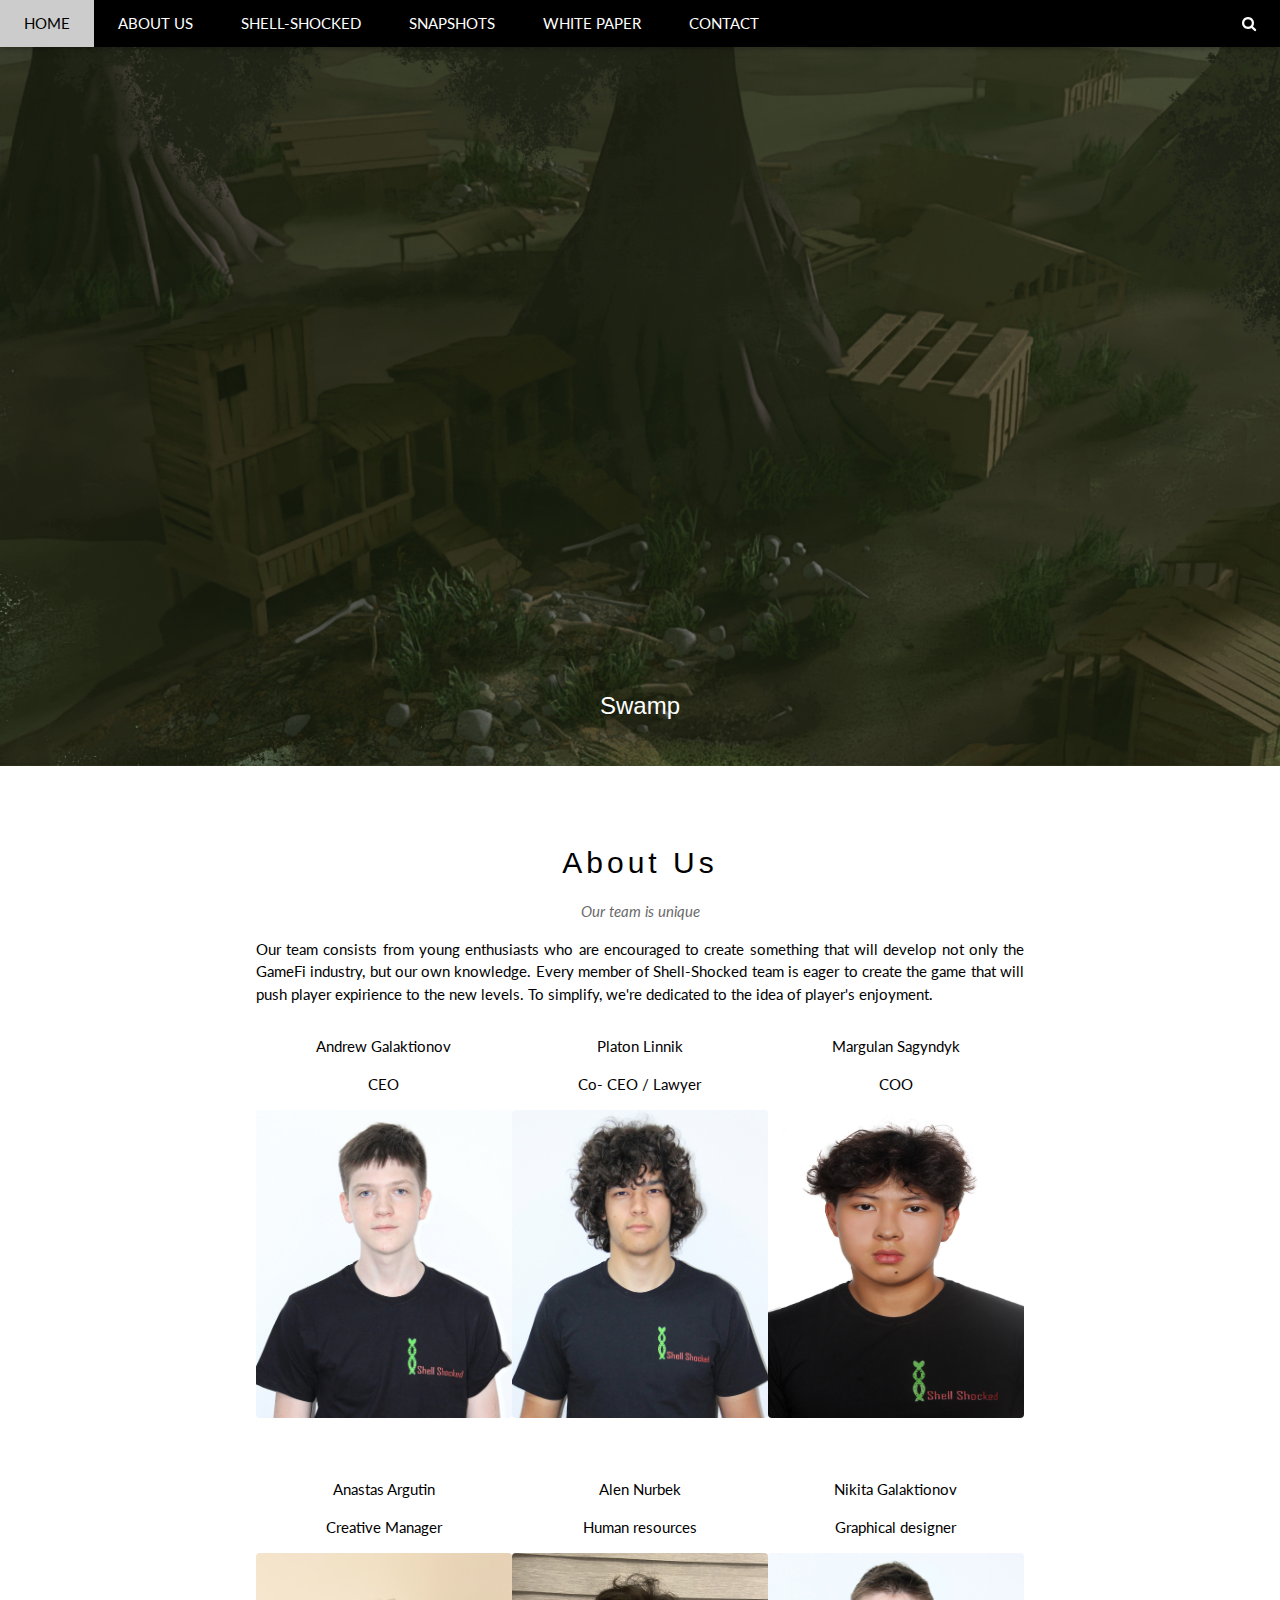
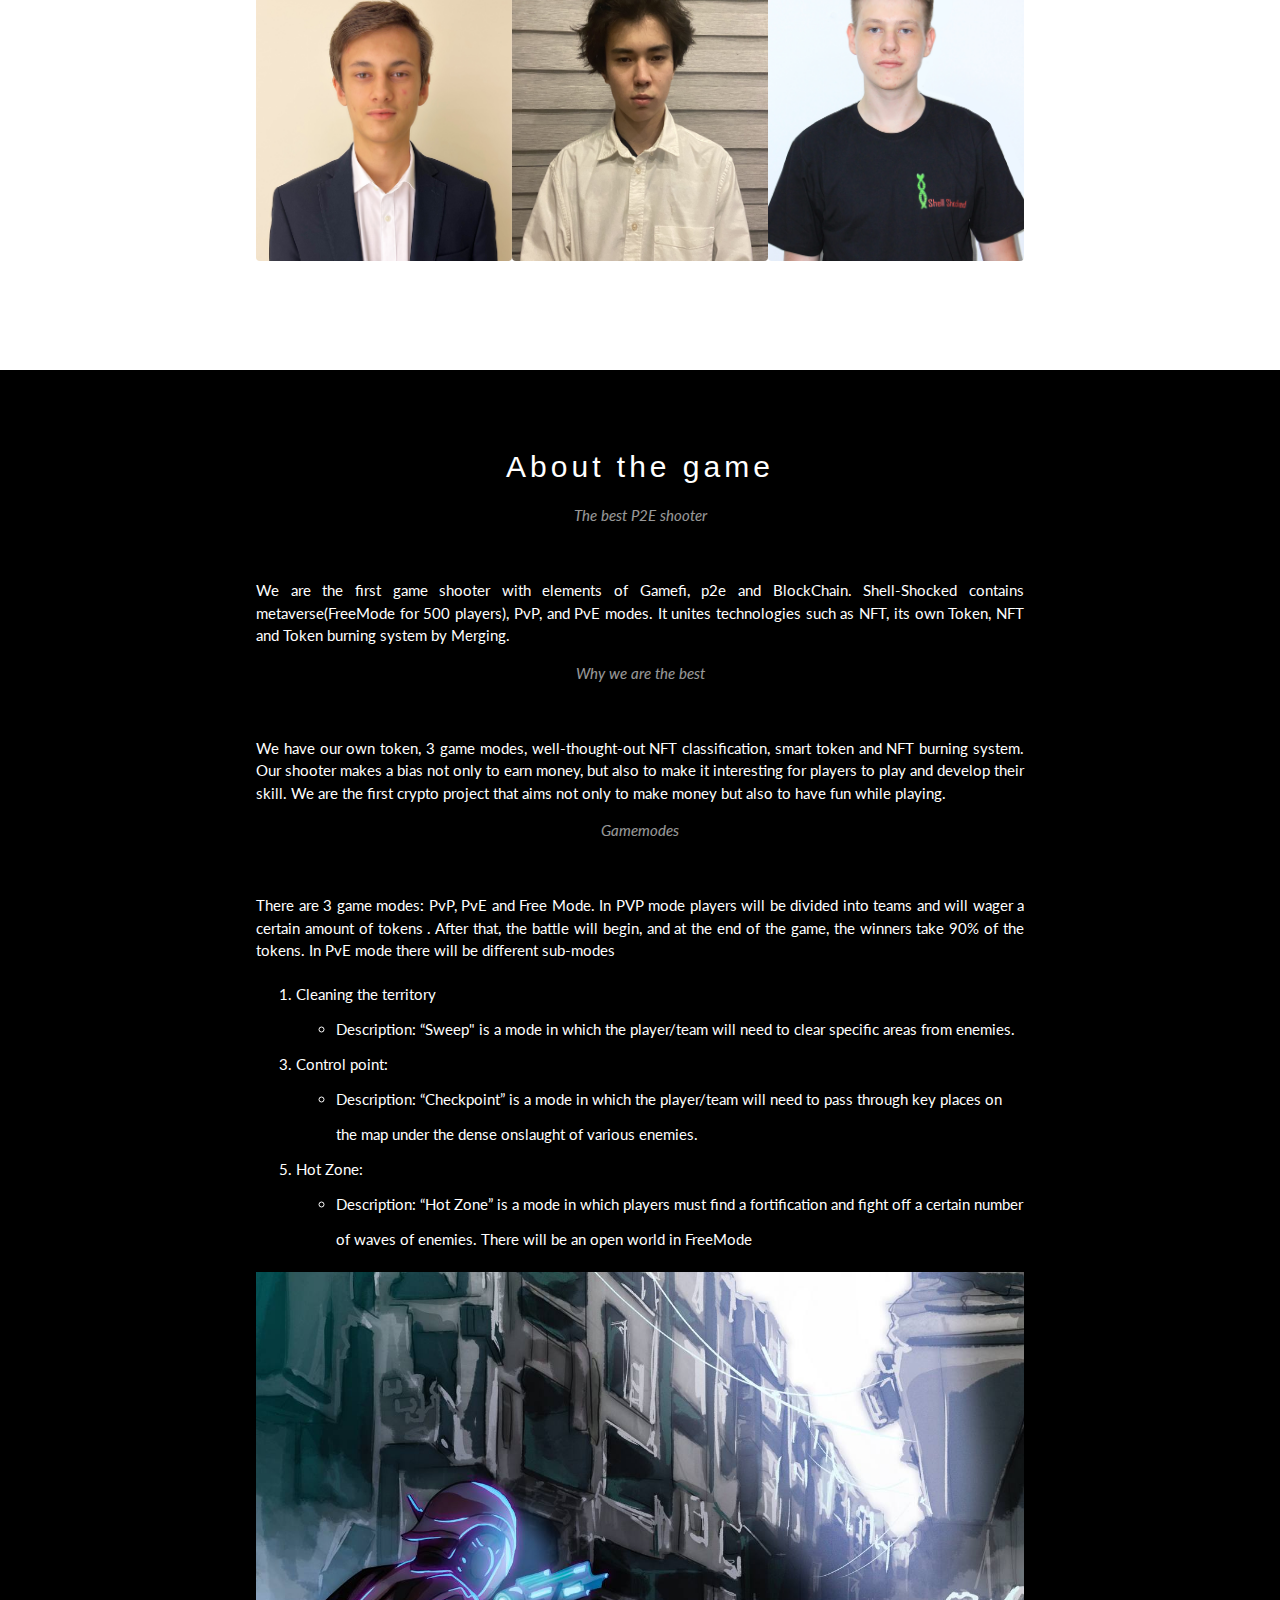
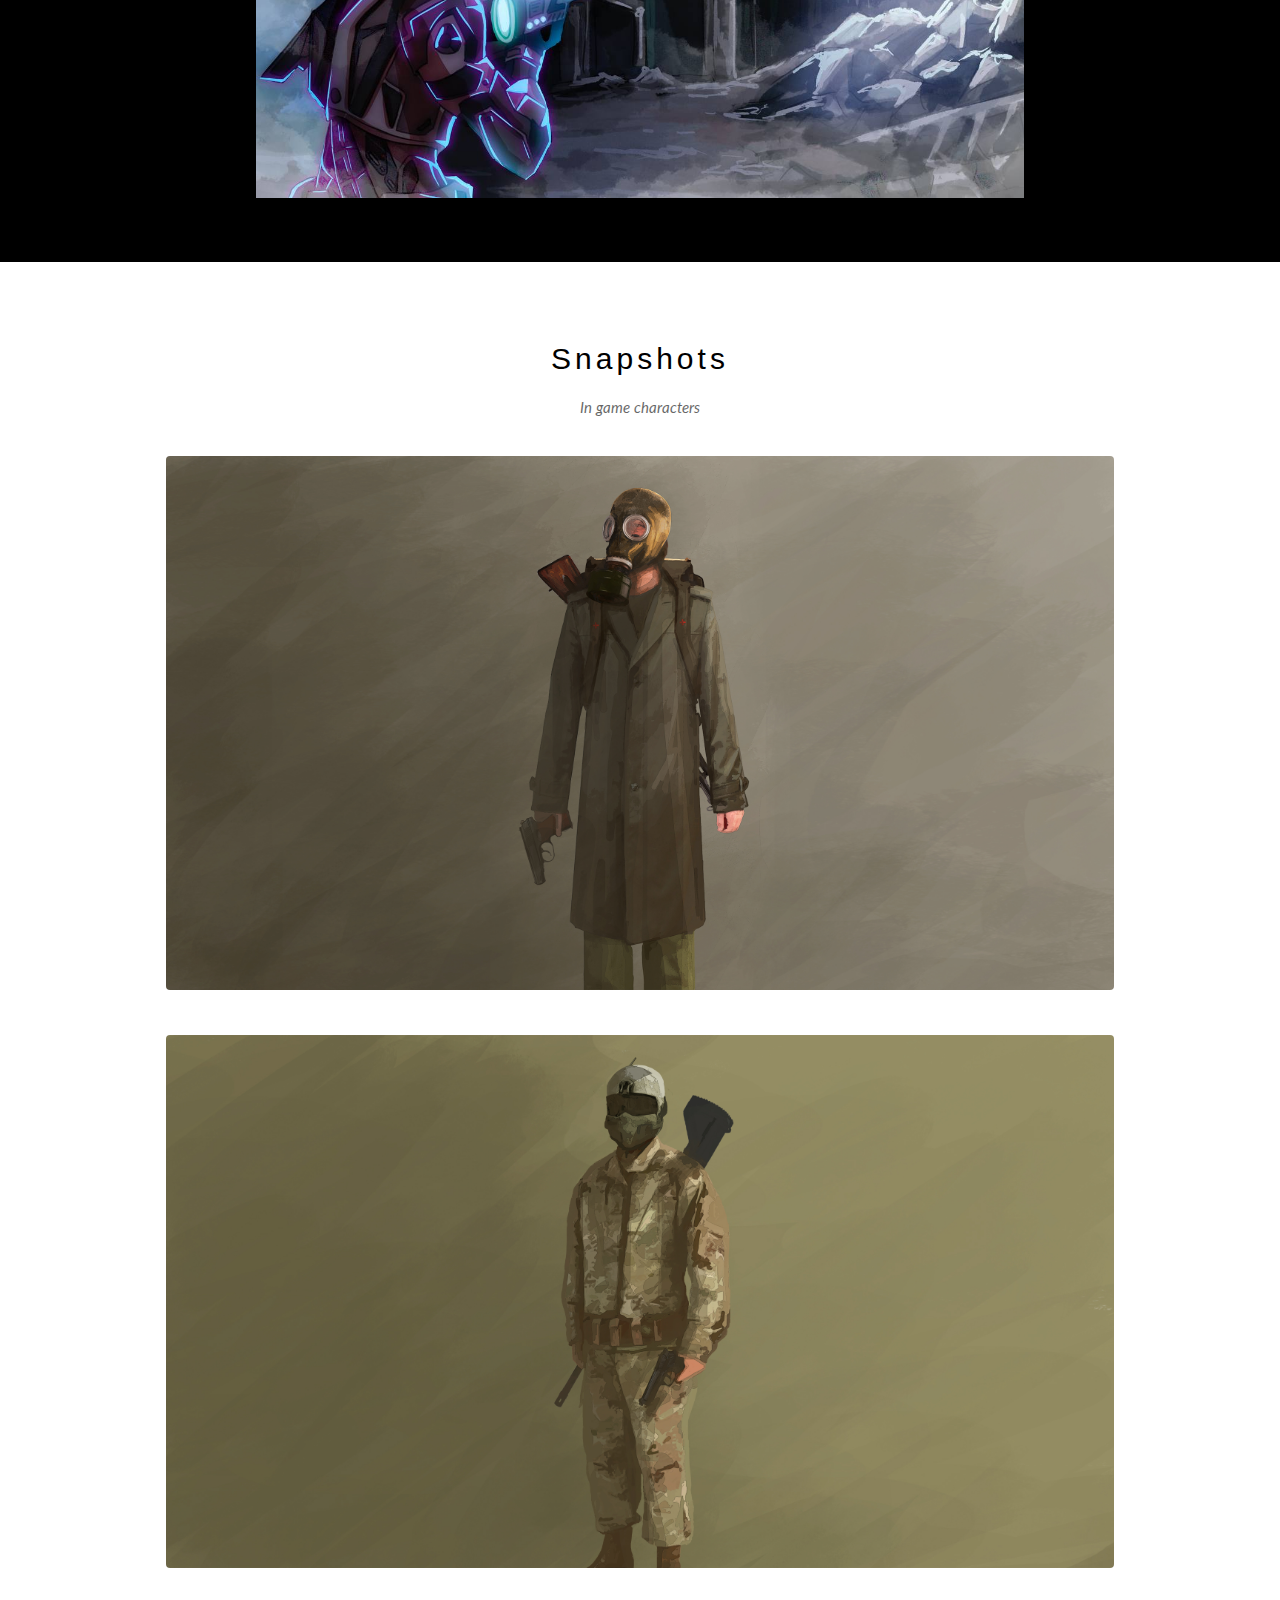
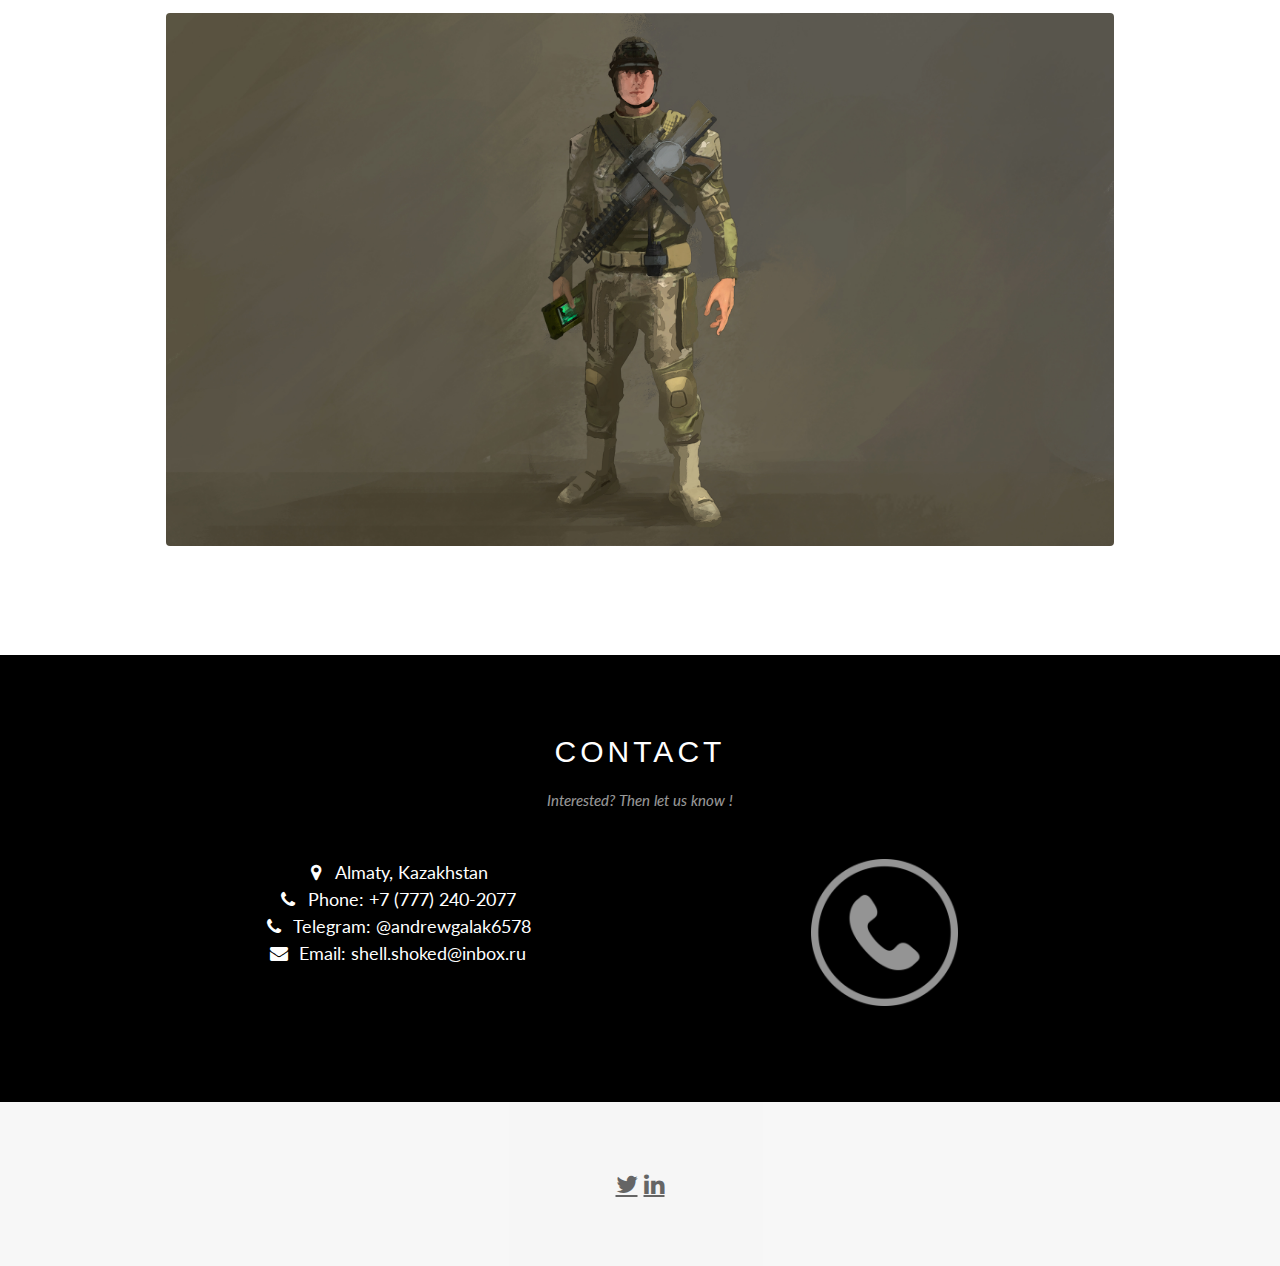
==== index.html @ 61e946c8 "Update index.html" ====
<!DOCTYPE html>
<html lang="en">
<head>
<title>Shell-Shocked</title>
<meta charset="UTF-8">
<meta name="viewport" content="width=device-width, initial-scale=1">
<link rel="stylesheet" type="text/css" href="diz.css">
<link rel="stylesheet" href="https://www.w3schools.com/w3css/4/w3.css">
<link rel="stylesheet" href="https://fonts.googleapis.com/css?family=Lato">
<link rel="stylesheet" href="https://cdnjs.cloudflare.com/ajax/libs/font-awesome/4.7.0/css/font-awesome.min.css">
<style>
body {font-family: "Lato", sans-serif}
.mySlides {display: none}
</style>
</head>
<body>

<!-- Navbar -->
<div class="w3-top">
  <div class="w3-bar w3-black w3-card">
    <a class="w3-bar-item w3-button w3-padding-large w3-hide-medium w3-hide-large w3-right" href="javascript:void(0)" onclick="myFunction()" title="Toggle Navigation Menu"><i class="fa fa-bars"></i></a>
    <!--<a href="#" class="w3-bar-item w3-button w3-padding-large"><img src="logo.png" alt="" class="img__logo"></a>-->
    <a href="#" class="w3-bar-item w3-button w3-padding-large">HOME</a>
    <a href="#band" class="w3-bar-item w3-button w3-padding-large w3-hide-small">ABOUT US</a>
    <a href="#tour" class="w3-bar-item w3-button w3-padding-large w3-hide-small">SHELL-SHOCKED</a>
    <a href="#snapshot" class="w3-bar-item w3-button w3-padding-large w3-hide-small">SNAPSHOTS</a>
    <a href="https://shell-shocked.gitbook.io/shell-shocked-whitepaper/" class="w3-bar-item w3-button w3-padding-large w3-hide-small">WHITE PAPER</a>
    <a href="#contact" class="w3-bar-item w3-button w3-padding-large w3-hide-small">CONTACT</a>
    <a href="javascript:void(0)" class="w3-padding-large w3-hover-red w3-hide-small w3-right"><i class="fa fa-search"></i></a>
  </div>
</div>

<!-- Navbar on small screens (remove the onclick attribute if you want the navbar to always show on top of the content when clicking on the links) -->
<div id="navDemo" class="w3-bar-block w3-black w3-hide w3-hide-large w3-hide-medium w3-top" style="margin-top:46px">
  <a href="#band" class="w3-bar-item w3-button w3-padding-large" onclick="myFunction()">ABOUT US</a>
  <a href="#tour" class="w3-bar-item w3-button w3-padding-large" onclick="myFunction()">SHELL-SHOCKED</a>
  <a href="#contact" class="w3-bar-item w3-button w3-padding-large" onclick="myFunction()">CONTACT</a>
  <a href="#snapshot" class="w3-bar-item w3-button w3-padding-large" onclick="myFunction()">SNAPSHOTS</a>
</div>

<!-- Page content -->
<div class="w3-content" style="max-width:2000px;margin-top:46px">

  <!-- Automatic Slideshow Images -->
  <div class="mySlides w3-display-container w3-center">
    <img src="concept_art1.jpg" style="width:100%">
    <div class="w3-display-bottommiddle w3-container w3-text-white w3-padding-32 w3-hide-small">
      <h3>Swamp</h3>
    </div>
  </div>
  <div class="mySlides w3-display-container w3-center">
    <img src="concept_art2.jpg" style="width:100%">
    <div class="w3-display-bottommiddle w3-container w3-text-white w3-padding-32 w3-hide-small">
      <h3>Blasted Lands</h3>  
    </div>
  </div>
  <div class="mySlides w3-display-container w3-center">
    <img src="concept_art3.jpg" style="width:100%">
    <div class="w3-display-bottommiddle w3-container w3-text-white w3-padding-32 w3-hide-small">
      <h3>Walled City</h3>
    </div>
  </div>

  <!-- The Band Section -->
  <div class="w3-container w3-content w3-center w3-padding-64" style="max-width:800px" id="band">
    <h2 class="w3-wide">About Us</h2>
    <p class="w3-opacity"><i>Our team is unique</i></p>
    <p class="w3-justify"></p>

    <p class="w3-justify">Our team consists from young enthusiasts who are encouraged to create something that will develop not only the GameFi industry, but our own knowledge. Every member of Shell-Shocked team is eager to create the game that will push player expirience to the new levels. To simplify, we're dedicated to the idea of player's enjoyment.</p>

    <div class="w3-row">
      <div class="w3-third">
        <p>Andrew Galaktionov</p>
        <p>CEO</p>
        <div class="image">
          <img src="andr.jpg" class="image__img w3-round" alt="shooter" style="height: 308px;">
          <div class="image__overlay">
            <div class="image__title"><a href="https://www.linkedin.com/in/andrew-galaktionov-14b42a238/" class="fa fa-linkedin w3-hover-opacity"></a></div>
          </div>
        </div>
      </div>
      <div class="w3-third">
        <p>Platon Linnik</p>
        <p>Co- CEO / Lawyer</p>
        <div class="image">
          <img src="plat.jpg" class="image__img w3-round" alt="shooter" style="height: 308px;">
          <div class="image__overlay">
            <div class="image__title"><a href="https://www.linkedin.com/in/platon-linnik-901b40255/" class="fa fa-linkedin w3-hover-opacity"></a></div>
          </div>
        </div>
      </div>
      <div class="w3-third">
        <p>Margulan Sagyndyk</p>
        <p>COO</p>
        <div class="image">
          <img src="marg.jpg" class="image__img w3-round" alt="shooter" style="height: 308px;">
          <div class="image__overlay">
            <div class="image__title"><a href="https://www.linkedin.com/in/сагындык-маргулан-74bb28255/" class="fa fa-linkedin w3-hover-opacity"></a></div>
          </div>
        </div>
      </div>
      <div class="w3-third">
        <p>Anastas Argutin</p>
        <p>Creative Manager</p>
        <div class="image">
          <img src="ana.jpg" class="image__img w3-round" alt="shooter" style="height: 308px;">
          <div class="image__overlay">
            <div class="image__title"><a href="https://www.linkedin.com/in/anastas-argutin-317387245/" class="fa fa-linkedin w3-hover-opacity"></a></div>
          </div>
        </div>
      </div>
      <div class="w3-third">
        <p>Alen Nurbek</p>
        <p>Human resources</p>
        <div class="image">
          <img src="alen.jpg" class="image__img w3-round" alt="shooter" style="height: 308px;">
          <div class="image__overlay">
            <div class="image__title"><a href="https://www.linkedin.com/in/alen-nurbek-719a97244/" class="fa fa-linkedin w3-hover-opacity"></a></div>
          </div>
        </div>
      </div>
      <div class="w3-third">
        <p>Nikita Galaktionov</p>
        <p>Graphical designer</p>
        <div class="image">
          <img src="nik.jpg" class="image__img w3-round" alt="shooter" style="height: 308px;">
          <div class="image__overlay">
            <div class="image__title"><a href="https://www.linkedin.com/in/никита-галактионов-9a5b35211/" class="fa fa-linkedin w3-hover-opacity"></a></div>
          </div>
        </div>
      </div>
      
  
    </div>
  </div>

  <!-- The Tour Section -->
  <div class="w3-black" id="tour">
    <div class="w3-container w3-content w3-padding-64" style="max-width:800px">
      <h2 class="w3-wide w3-center">About the game</h2>
      <p class="w3-opacity w3-center"><i>The best P2E shooter</i></p><br>
      <p class="w3-justify">We are the first game shooter with elements of Gamefi, p2e and BlockChain. Shell-Shocked contains metaverse(FreeMode for 500 players), PvP, and PvE modes. It unites technologies such as NFT, its own Token, NFT and Token burning system by Merging.  </p>

      <p class="w3-opacity w3-center"><i>Why we are the best</i></p><br>

      <p class="w3-justify">We have our own token, 3 game modes, well-thought-out NFT classification, smart token and NFT burning system. Our shooter makes a bias not only to earn money, but also to make it interesting for players to play and develop their skill. We are the first crypto project that aims not only to make money but also to have fun while playing.</p>

      <p class="w3-opacity w3-center"><i>Gamemodes</i></p><br>

      <p class="w3-justify">There are 3 game modes: PvP, PvE and Free Mode. In PVP mode  players will be divided into teams and will wager a certain amount of tokens . After that, the battle will begin, and at the end of the game, the winners take 90% of the tokens. In PvE mode there will be different sub-modes</p>

      <ol>
        <li class="w3-justify">Cleaning the territory</li>
        <li>
          <ul>
            <li>
              Description: “Sweep" is a mode in which the player/team will need to clear specific areas from enemies.
            </li>
          </ul>
        </li>
        <li class="w3-justify">Control point:</li>
        <li>
          <ul>
            <li>
              Description: “Checkpoint” is a mode in which the player/team will need to pass through key places on the map under the dense onslaught of various enemies.
            </li>
          </ul>
        </li>
        <li class="w3-justify">Hot Zone:</li>
        <li>
          <ul>
            <li>
              Description: “Hot Zone” is a mode in which players must find a fortification and fight off a certain number of waves of enemies.
              There will be an open world in FreeMode 
            </li>
          </ul>
        </li>
      </ol>

      <div class="w3-display-container w3-center">
        <img src="concept4.jpg" style="width:100%">
        <div class="w3-display-bottommiddle w3-container w3-text-white w3-padding-32 w3-hide-small">
        </div>
      </div>


    </div>
  </div>

  <!-- The Snapshot Section -->
  <div class="w3-container w3-content w3-center w3-padding-64" style="width:100%" id="snapshot">
    <h2 class="w3-wide">Snapshots</h2>
    <p class="w3-opacity w3-center"><i>In game characters</i></p><br>


    <div class="image w3-content w3-center">
      <img src="A.jpg" class="image__img w3-round" alt="medic">
      <div class="image__overlay">
        <div class="image__title">The Medic</div>
        <p class="image__description">
          The Medic will be able to revive and heal allies in PVE and FreeMode. Will also be present in PVP, but without the ability to revive.
        </p>
      </div>
    </div>

    <div class="image w3-content w3-center">
      <img src="B.jpg" class="image__img w3-round" alt="shooter">
      <div class="image__overlay">
        <div class="image__title">The Soldier</div>
        <p class="image__description">
          The soldier is one of the class of fighters and will represent the main strike force of the team. The soldier has increased health compared to the medic and artilleryman, also has a buff in the form of a frag grenade
        </p>
      </div>
    </div>


    <div class="image w3-content w3-center">
      <img src="C.jpg" class="image__img w3-round" alt="shooter">
      <div class="image__overlay">
        <div class="image__title">The Artilleryman</div>
        <p class="image__description">
          The Artilleryman is another of the fighter classes. Has the unique ability to call in an Air Strike to support the team's offens. This ability is only available in PVE mode. In terms of characteristics, he is slightly inferior to the soldier class, but surpasses the medic class.
        </p>
      </div>
    </div>

  </div>

  <!-- The Contact Section -->
  <div class="w3-black w3-container w3-padding-64" style="max-width:2000px" id="contact">
    <h2 class="w3-wide w3-center">CONTACT</h2>
    <p class="w3-opacity w3-center"><i>Interested? Then let us know !</i></p>
    <div class="w3-content w3-center w3-row w3-padding-32">
      <div class="w3-col m6 w3-large w3-margin-bottom">
        <i class="fa fa-map-marker" style="width:30px"></i> Almaty, Kazakhstan<br>
        <i class="fa fa-phone" style="width:30px"></i> Phone: +7 (777) 240-2077<br>
        <i class="fa fa-phone" style="width:30px"></i> Telegram: @andrewgalak6578 <br>
        <i class="fa fa-envelope" style="width:30px"> </i> Email: shell.shoked@inbox.ru<br>
      </div>
      <img src="contacts.png" alt="" class="contact">
    </div>
  </div>
  
<!-- End Page Content -->
</div>



<!-- Footer -->
<footer class="w3-container w3-padding-64 w3-center w3-opacity w3-light-grey w3-xlarge">

  <a href="https://twitter.com/sh_shocked" class="fa fa-twitter w3-hover-opacity"></a>
  <a href="https://www.linkedin.com/company/shell-shocked/?viewAsMember=true" class="fa fa-linkedin w3-hover-opacity"></a>


</footer>

<script src="rab.js"></script>



</body>
</html>
---- diz.css ----
.cp4 {
    margin-left: -240px;
    margin-top: 10px;
}

li:nth-child(2n + 2) {
    list-style: none;
}

ol {
    line-height: 35px;
}

.image {
    position: relative;
    margin-bottom: 45px;
}

.image__img {
    display: block;
    width: 100%;

}

.image__overlay {
    position: absolute;
    top: 0;
    left: 0;
    width: 100%;
    height: 100%;
    background: rgba(0, 0, 0, 0.6);
    color: white;
    display: flex;
    flex-direction: column;
    align-items: center;
    justify-content: center;
    opacity: 0;
    transition: opacity 0.25s;
    border-radius: 6px;
}



.image__overlay > * {
    transform: translateY(20px);
    transition: transform 0.25s;
}

.image__overlay:hover {
    opacity: 1;
}

.image__overlay:hover > * {
    transform: translateY(0px);
}



.image__title {
    font-weight: bold;
    font-size: 2em;
    margin-top: -10px;
}

.image__description {
    margin-top: 2px;
}


.slide--2 {
    inherits: ".mySlides";
}


.contact{
    height: 15%;
    width: 15%;
}


.img__logo {
    height: 5%;
    width: 5%;
}
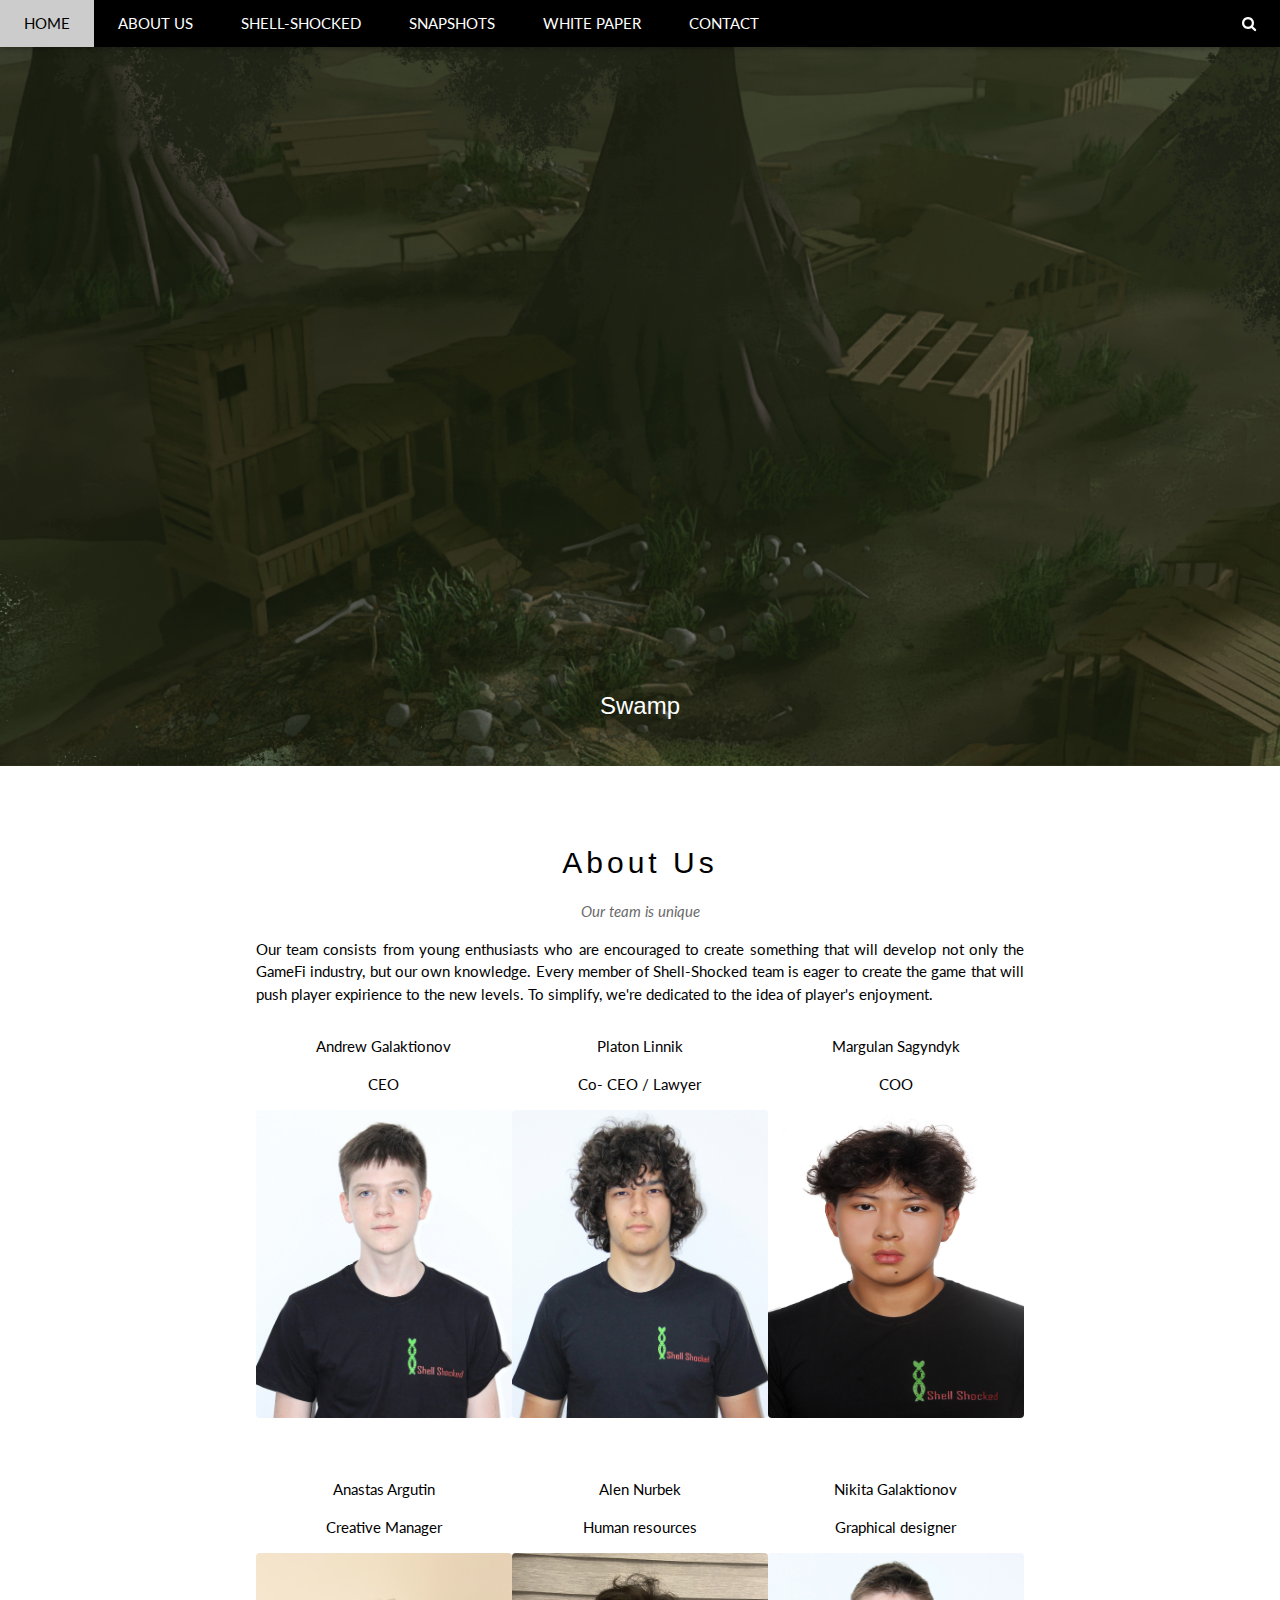
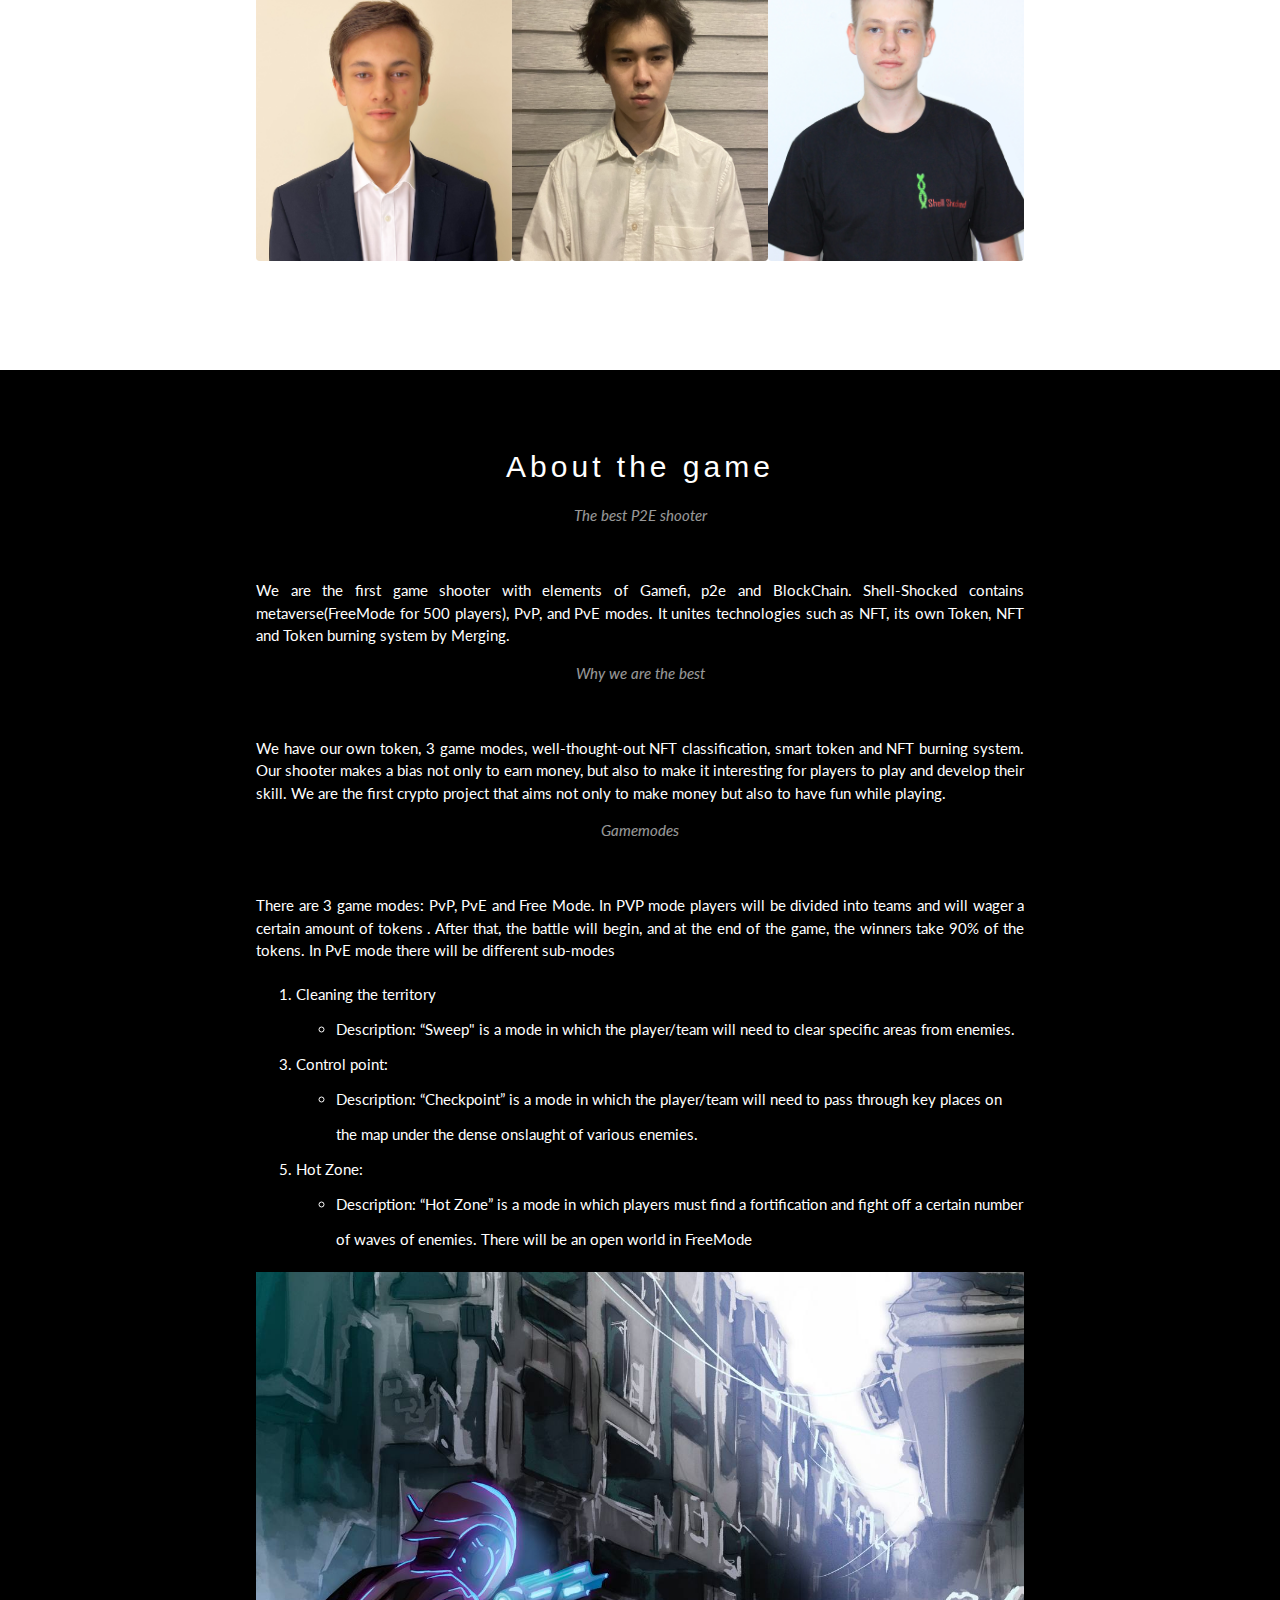
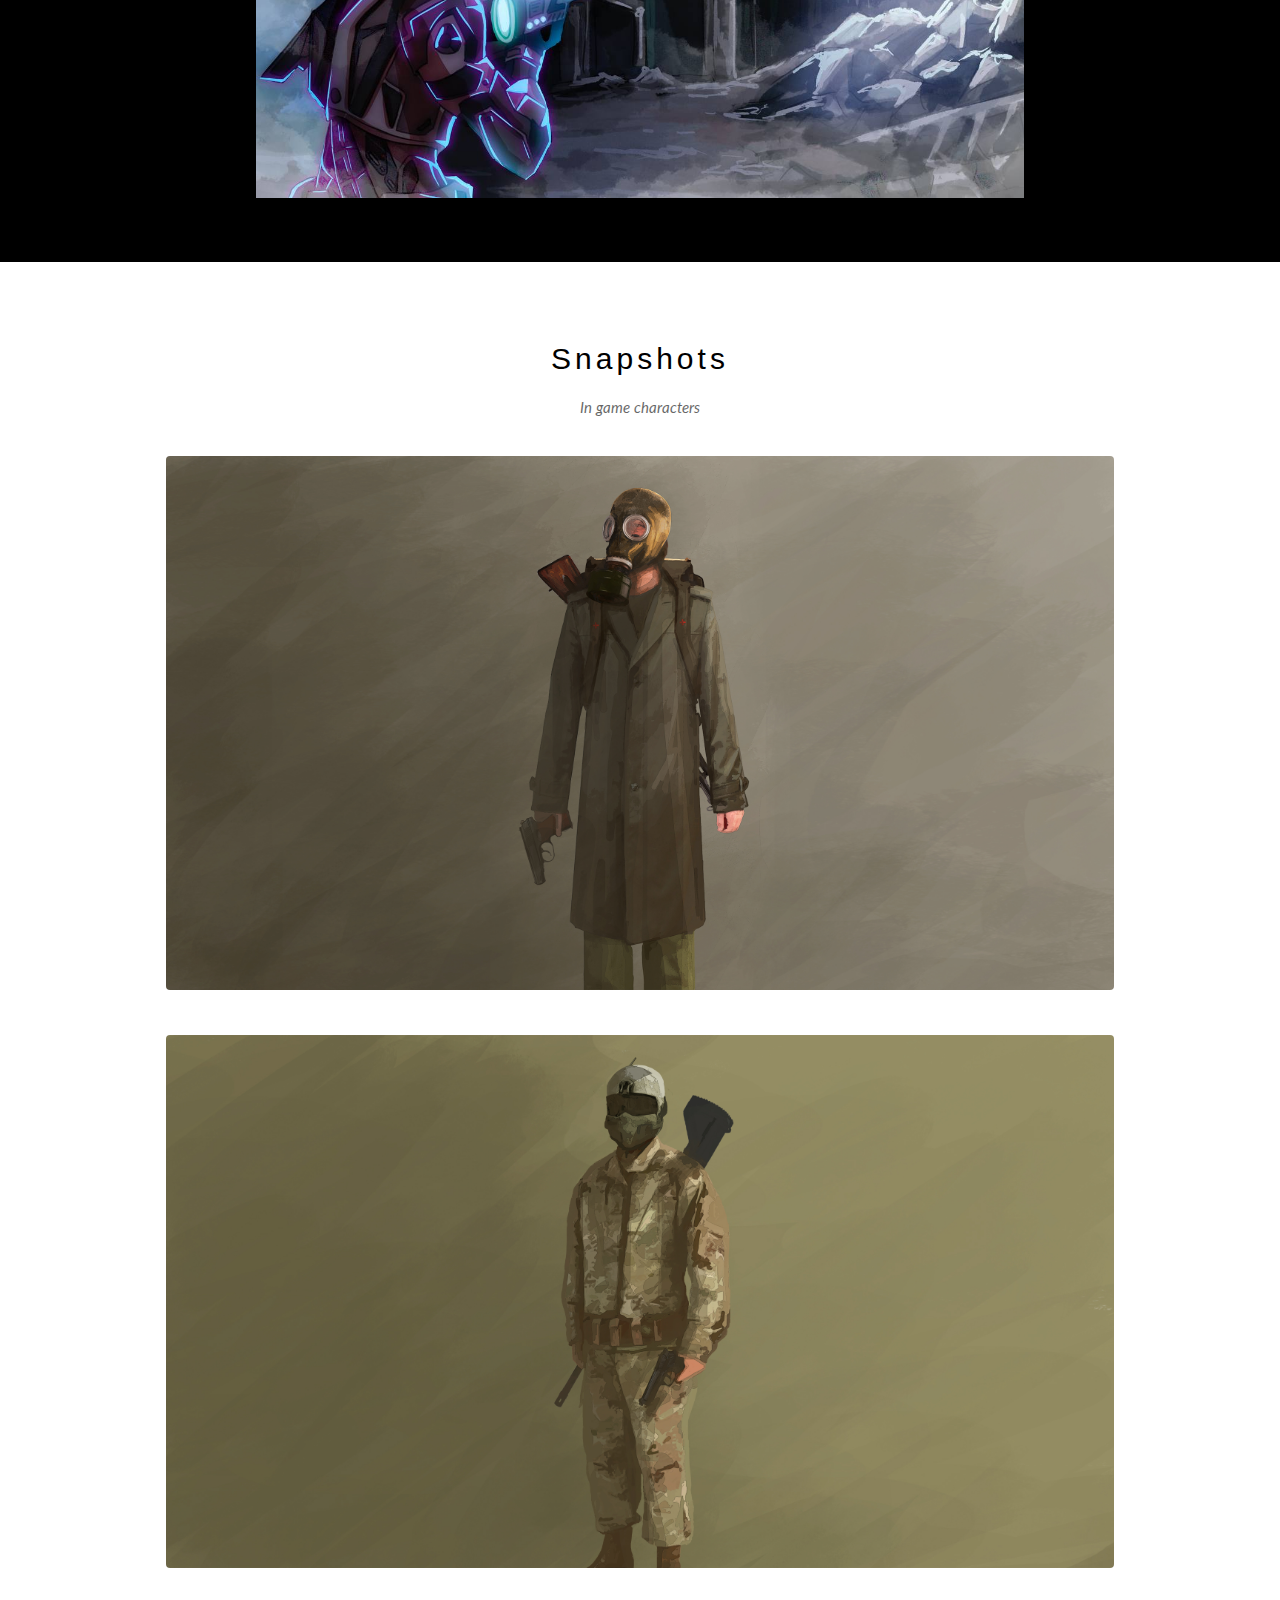
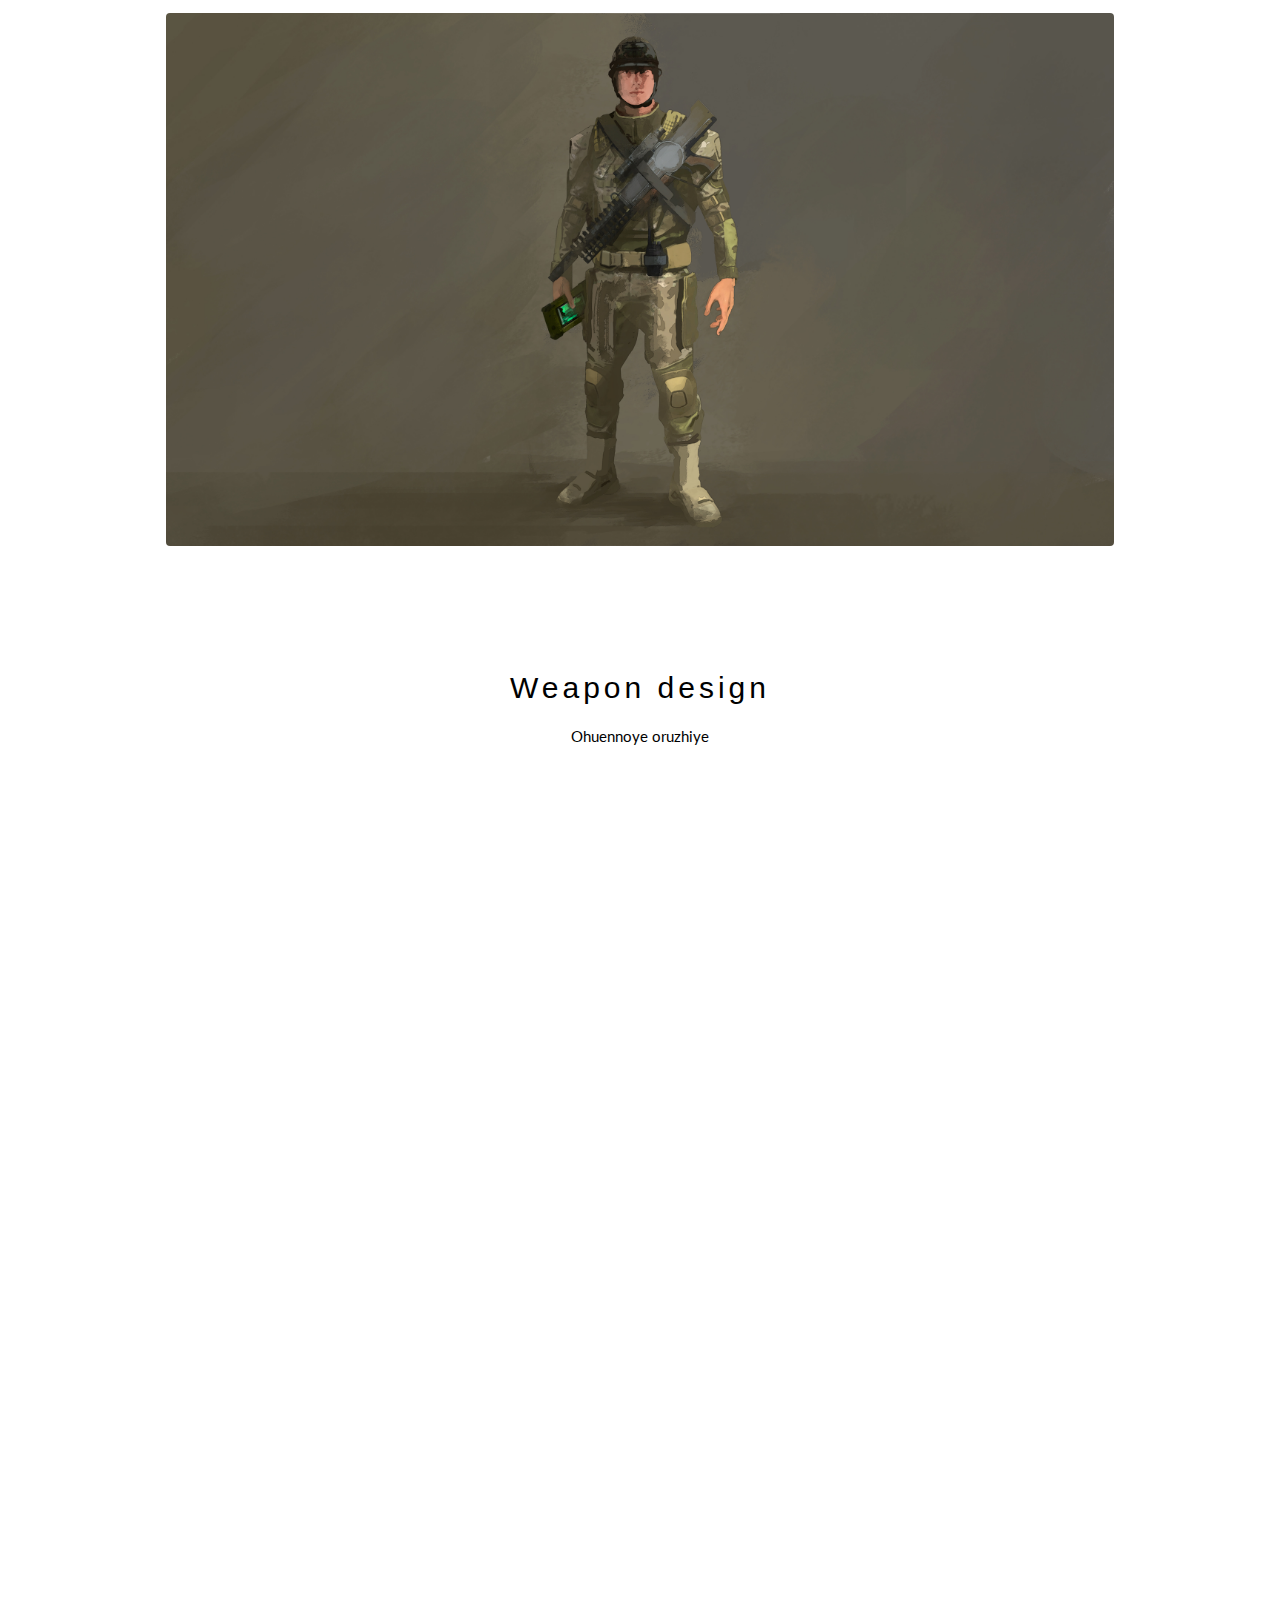
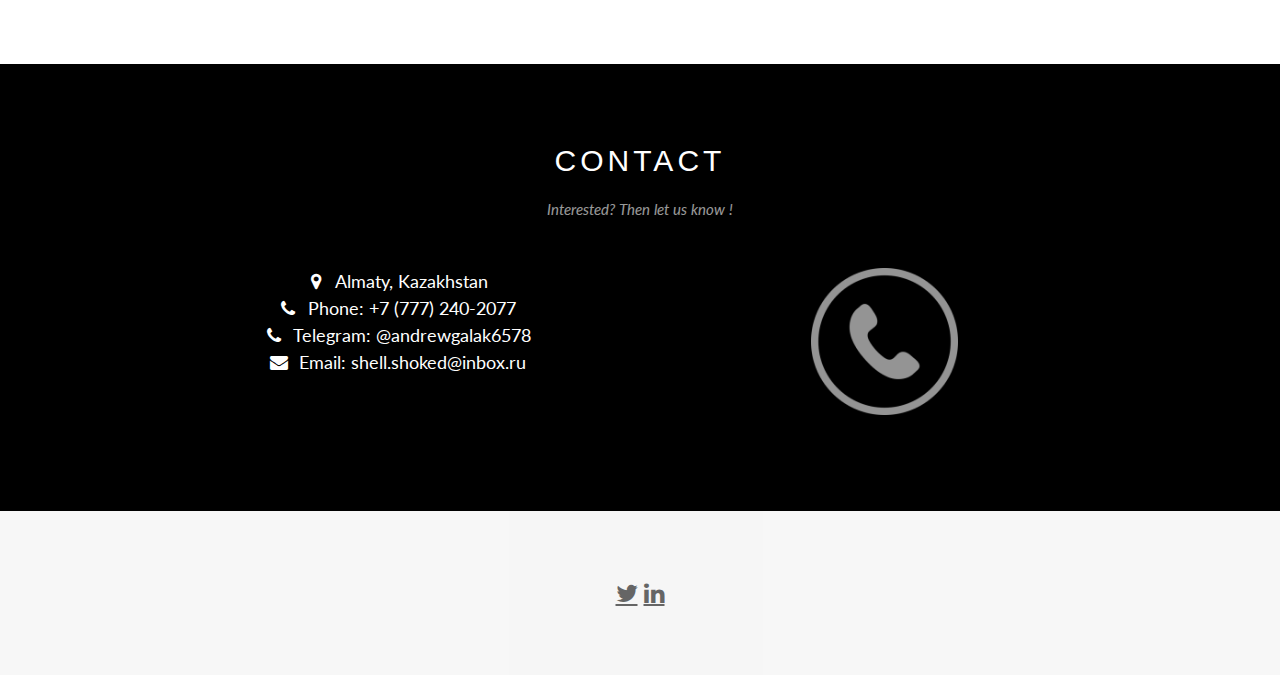
==== commit 4b44196f: "Update index.html" ====
--- a/index.html
+++ b/index.html
@@ -225,6 +225,12 @@
       </div>
     </div>
 
+    <div class="w3-container w3-content w3-center w3-padding-64" style="width:100%" id="modelka">
+      <h2 class="w3-wide">Weapon design</h2>
+      <p>Ohuennoye oruzhiye</p>
+      <div class="sketchfab-embed-wrapper distance"> <iframe title="Final_weapon" frameborder="0" allowfullscreen mozallowfullscreen="true" webkitallowfullscreen="true" allow="autoplay; fullscreen; xr-spatial-tracking" xr-spatial-tracking execution-while-out-of-viewport execution-while-not-rendered web-share width="1024" height="768" src="https://sketchfab.com/models/c91856d137d2451b8c88929bbae01d5a/embed"></iframe></div>
+    </div>
+    
   </div>
 
   <!-- The Contact Section -->
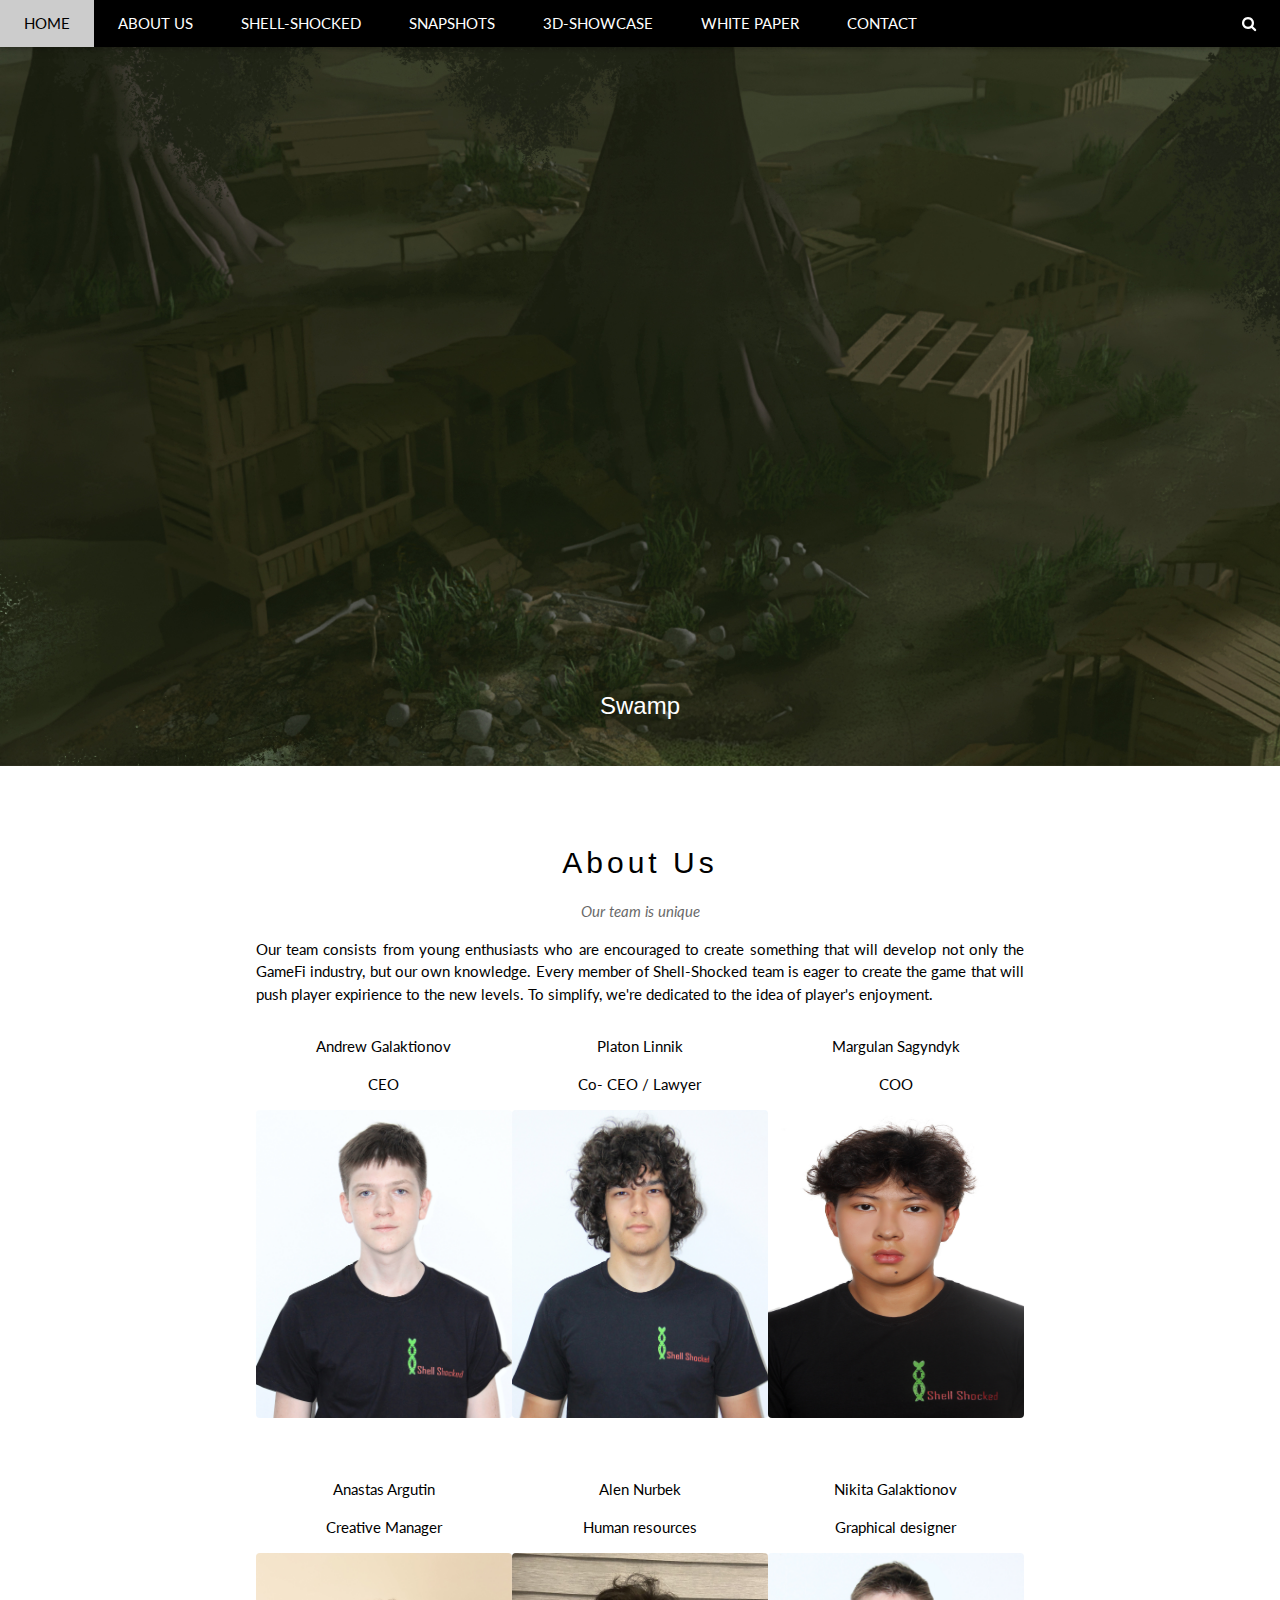
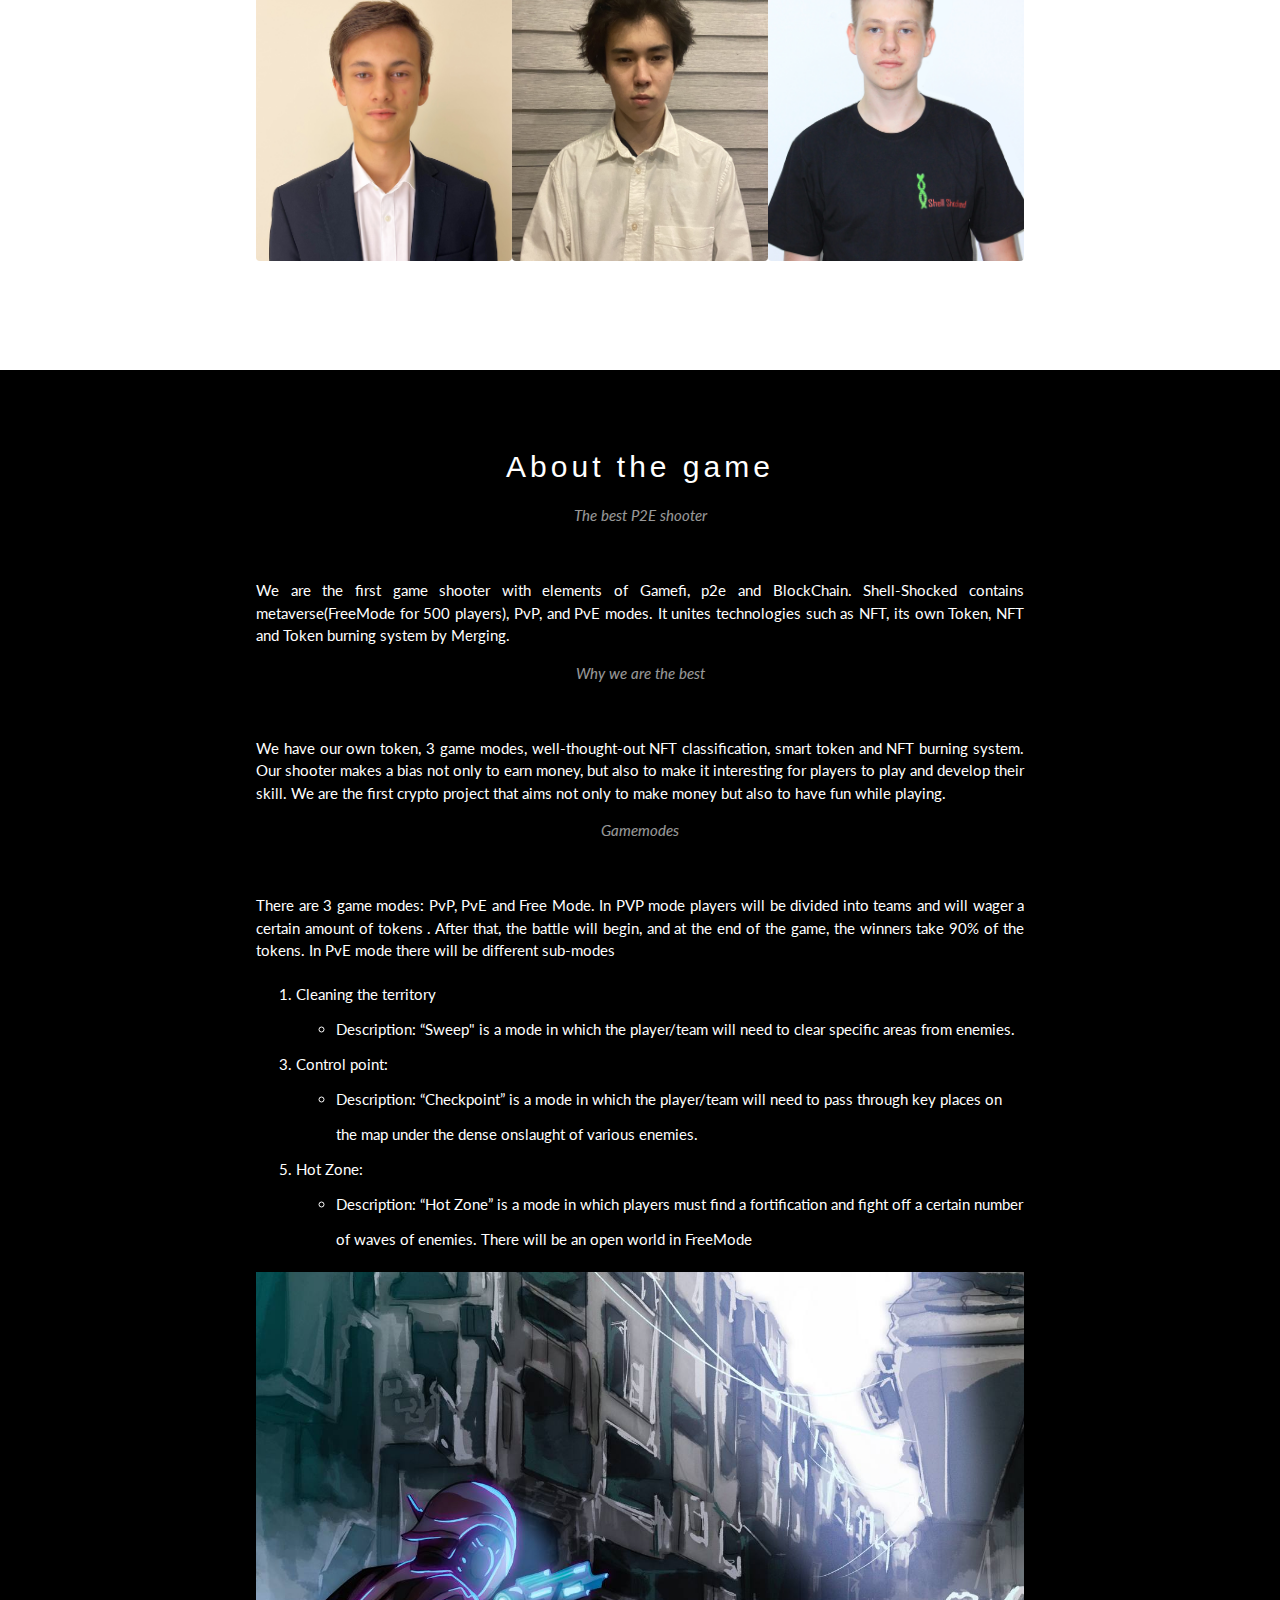
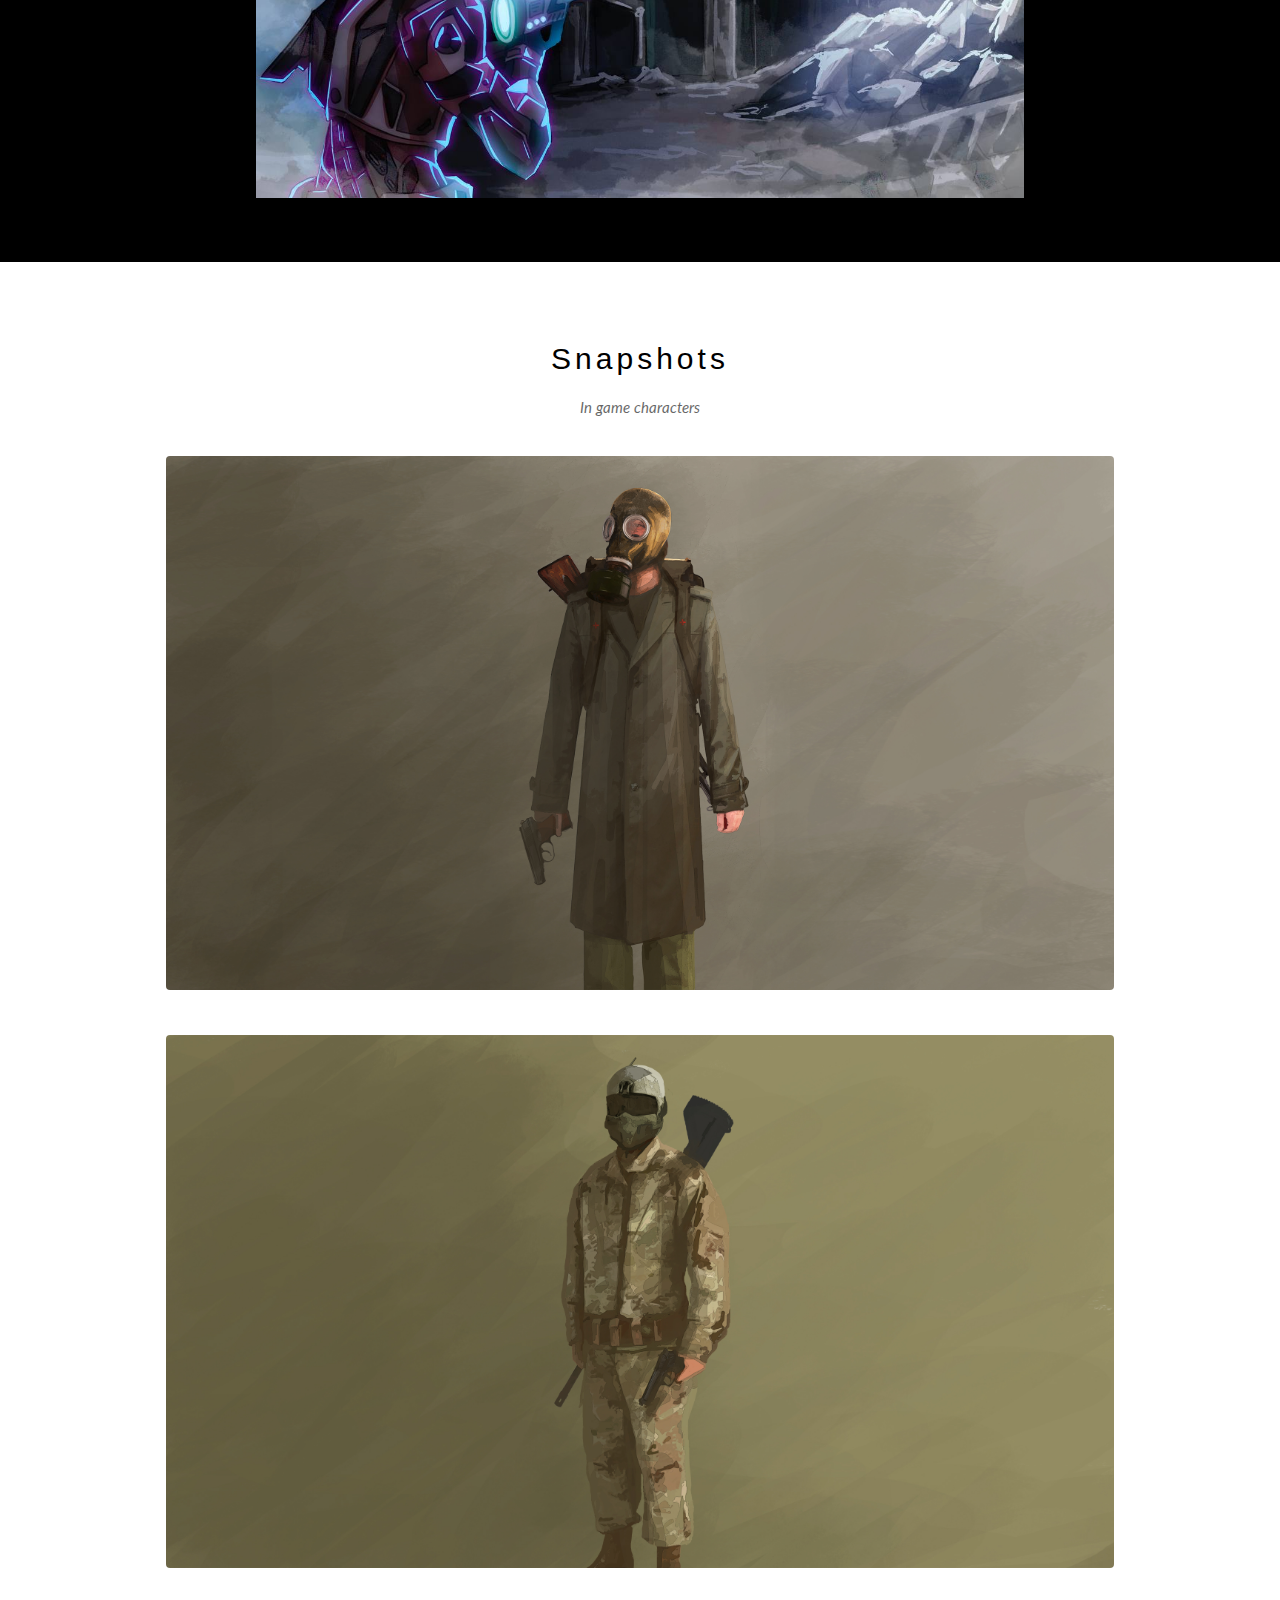
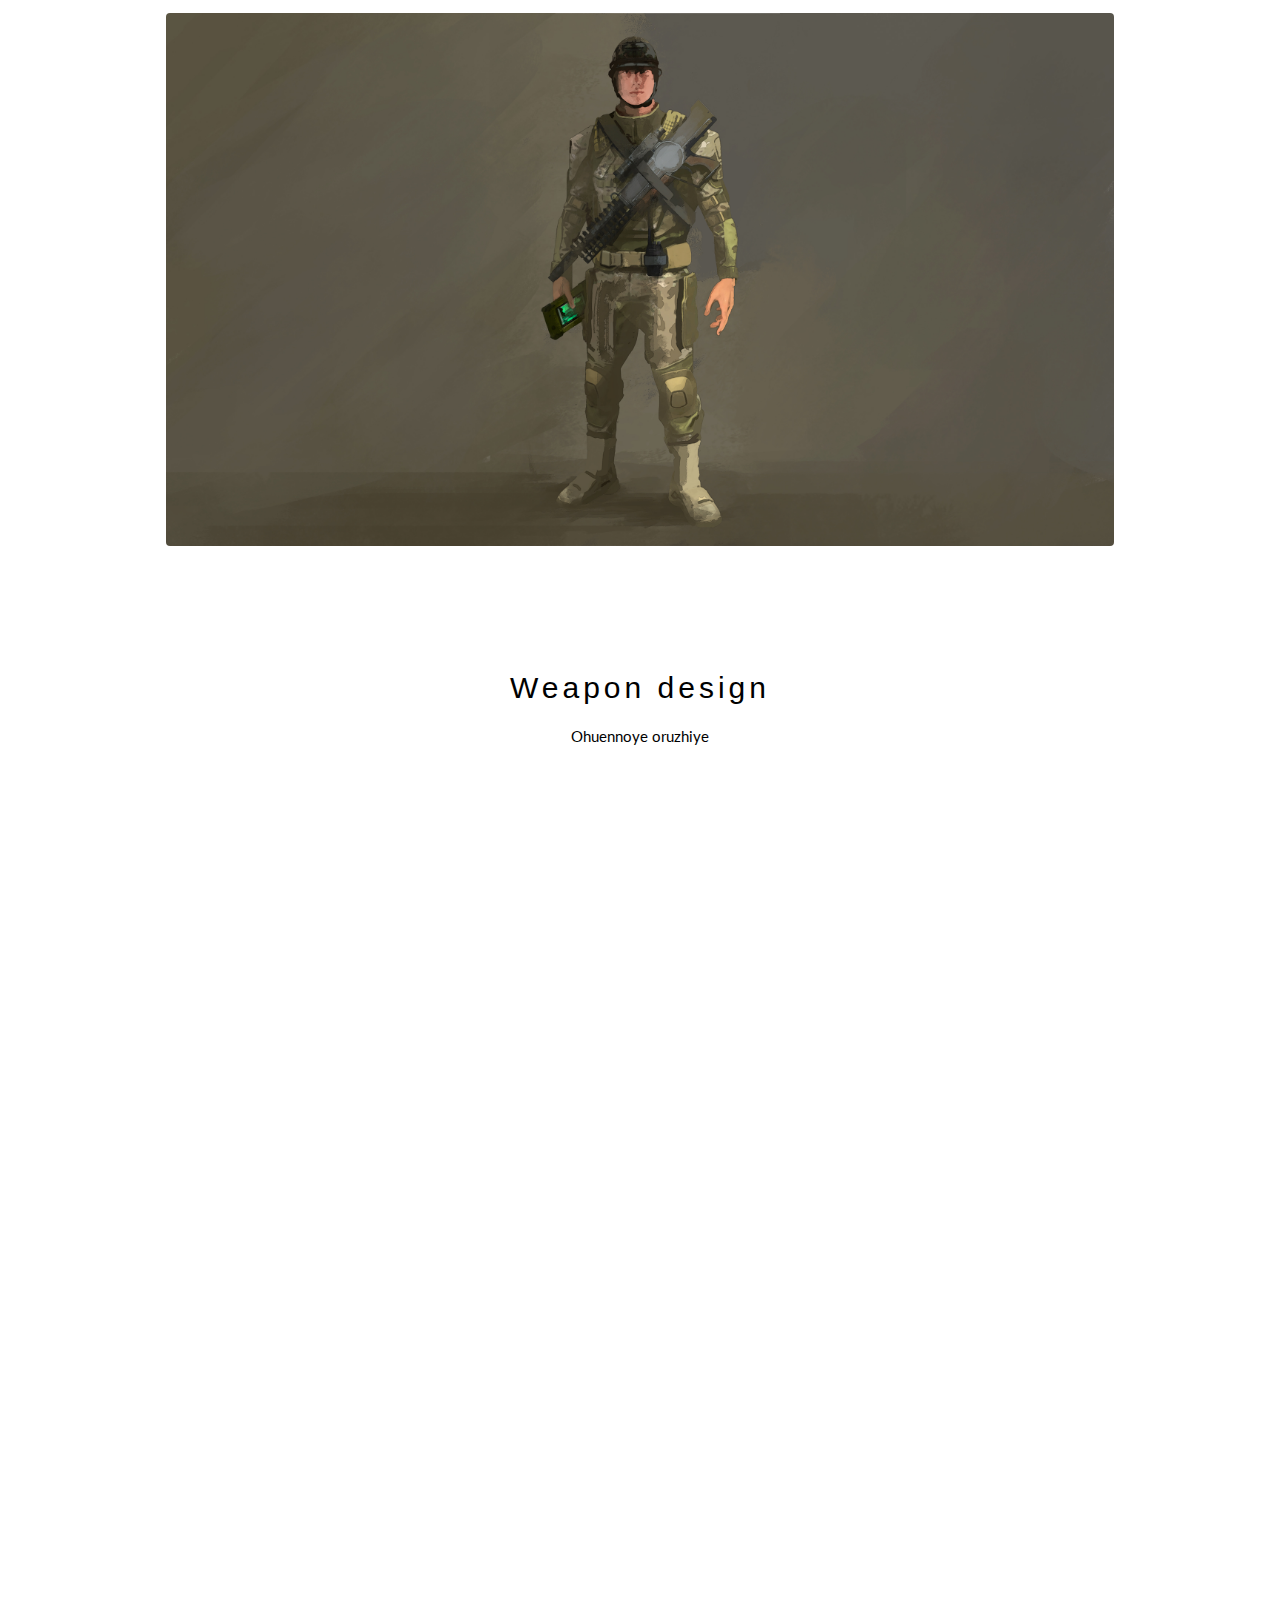
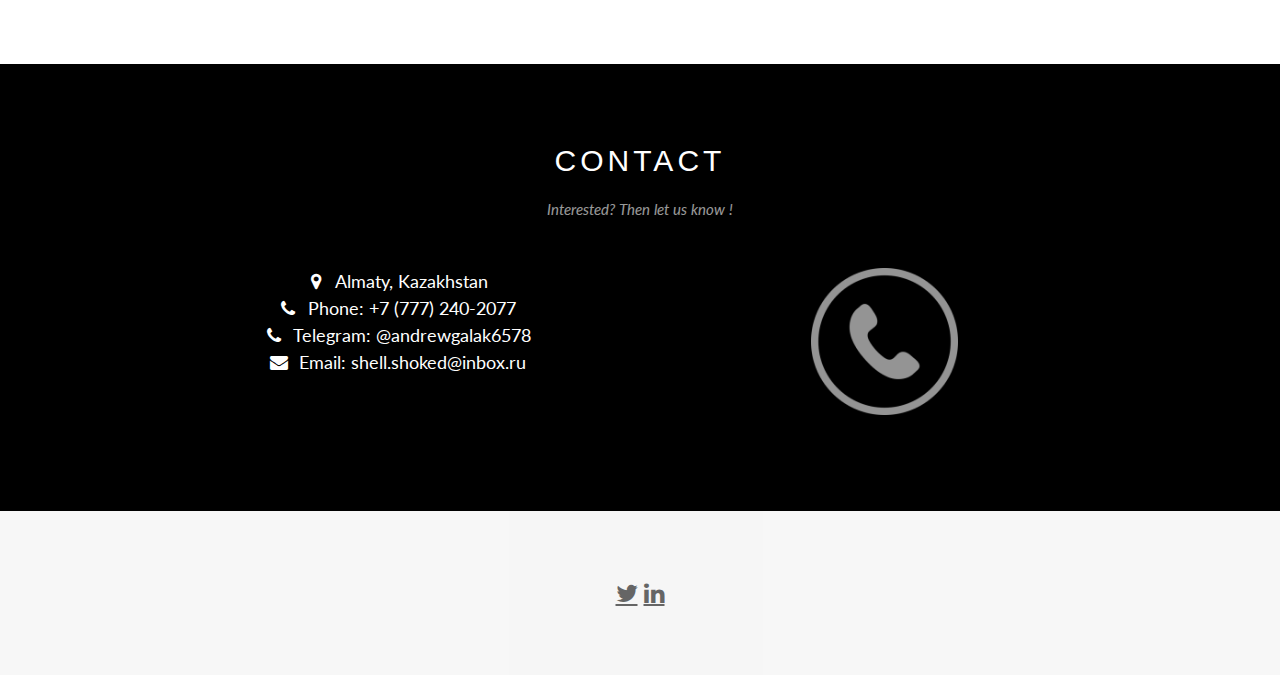
==== commit bf581856: "Update index.html" ====
--- a/index.html
+++ b/index.html
@@ -24,6 +24,7 @@
     <a href="#band" class="w3-bar-item w3-button w3-padding-large w3-hide-small">ABOUT US</a>
     <a href="#tour" class="w3-bar-item w3-button w3-padding-large w3-hide-small">SHELL-SHOCKED</a>
     <a href="#snapshot" class="w3-bar-item w3-button w3-padding-large w3-hide-small">SNAPSHOTS</a>
+    <a href="#modelka" class="w3-bar-item w3-button w3-padding-large w3-hide-small">3D-SHOWCASE</a>
     <a href="https://shell-shocked.gitbook.io/shell-shocked-whitepaper/" class="w3-bar-item w3-button w3-padding-large w3-hide-small">WHITE PAPER</a>
     <a href="#contact" class="w3-bar-item w3-button w3-padding-large w3-hide-small">CONTACT</a>
     <a href="javascript:void(0)" class="w3-padding-large w3-hover-red w3-hide-small w3-right"><i class="fa fa-search"></i></a>
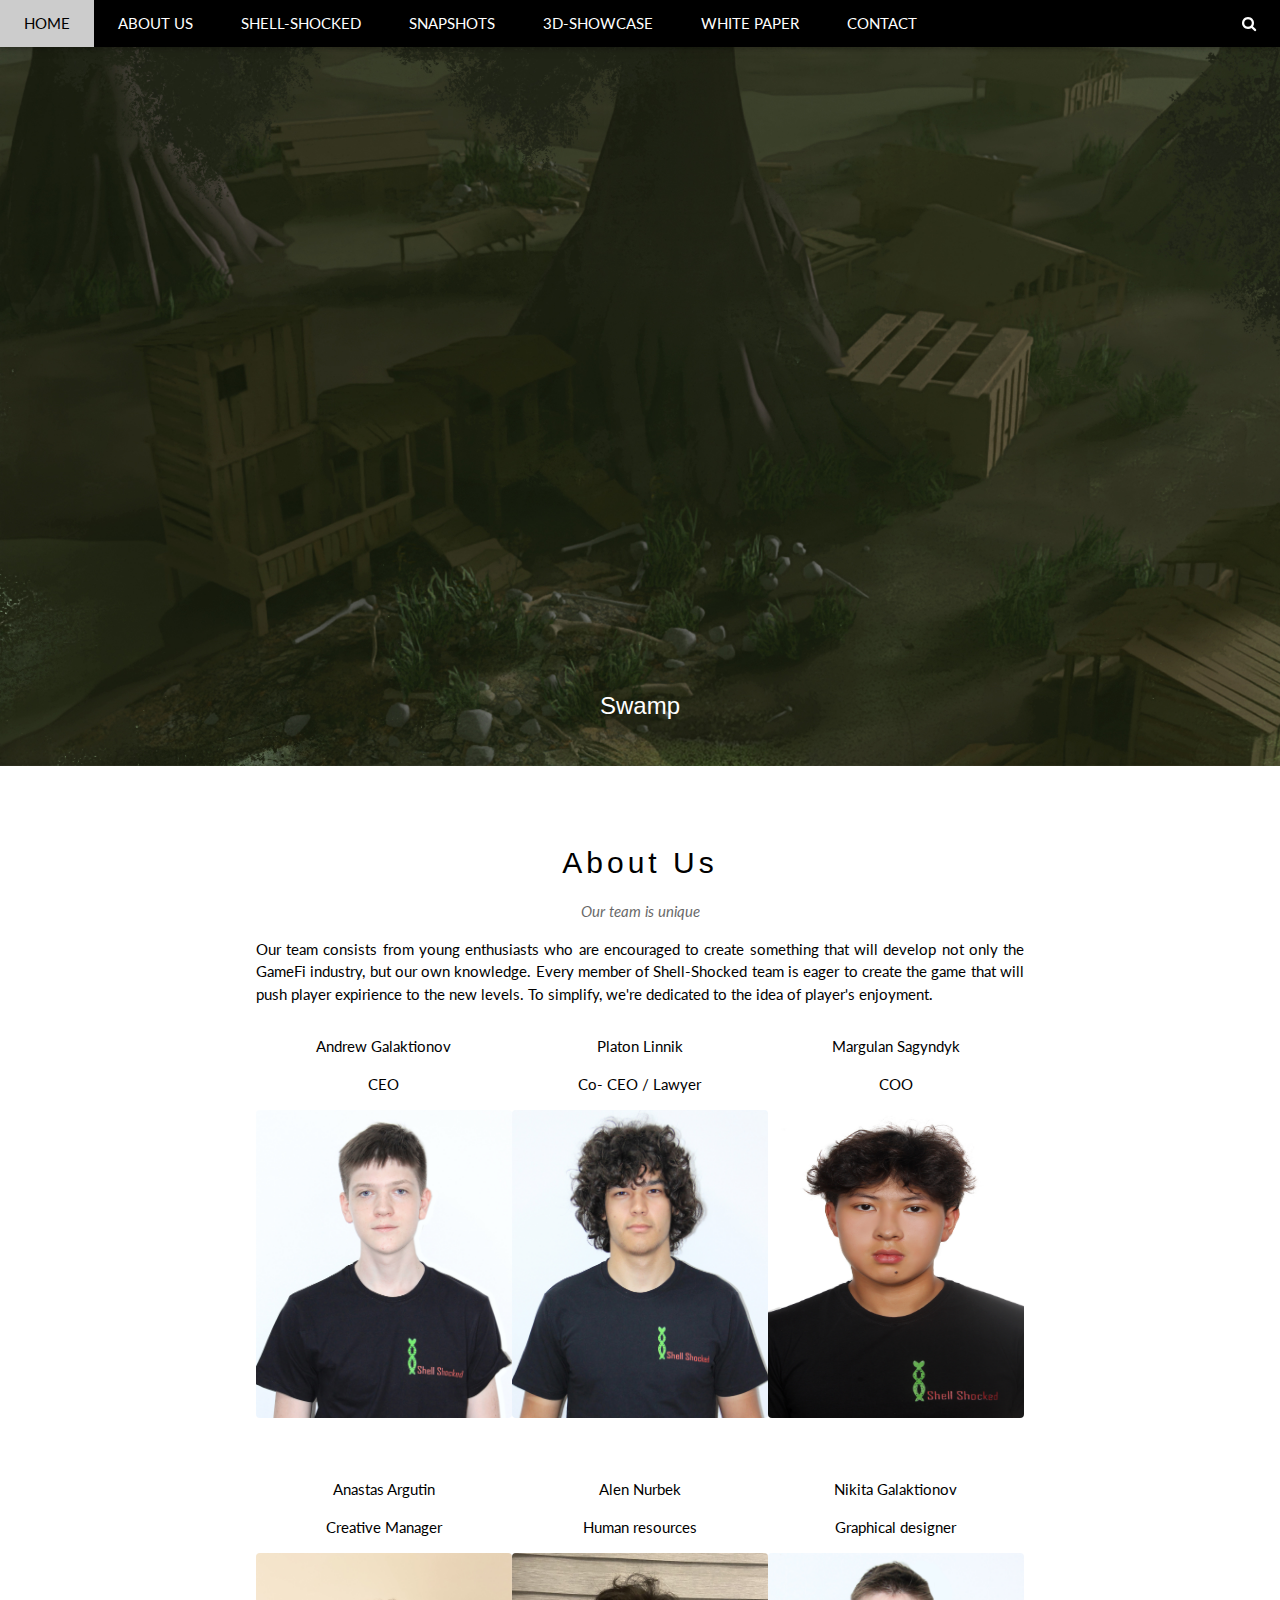
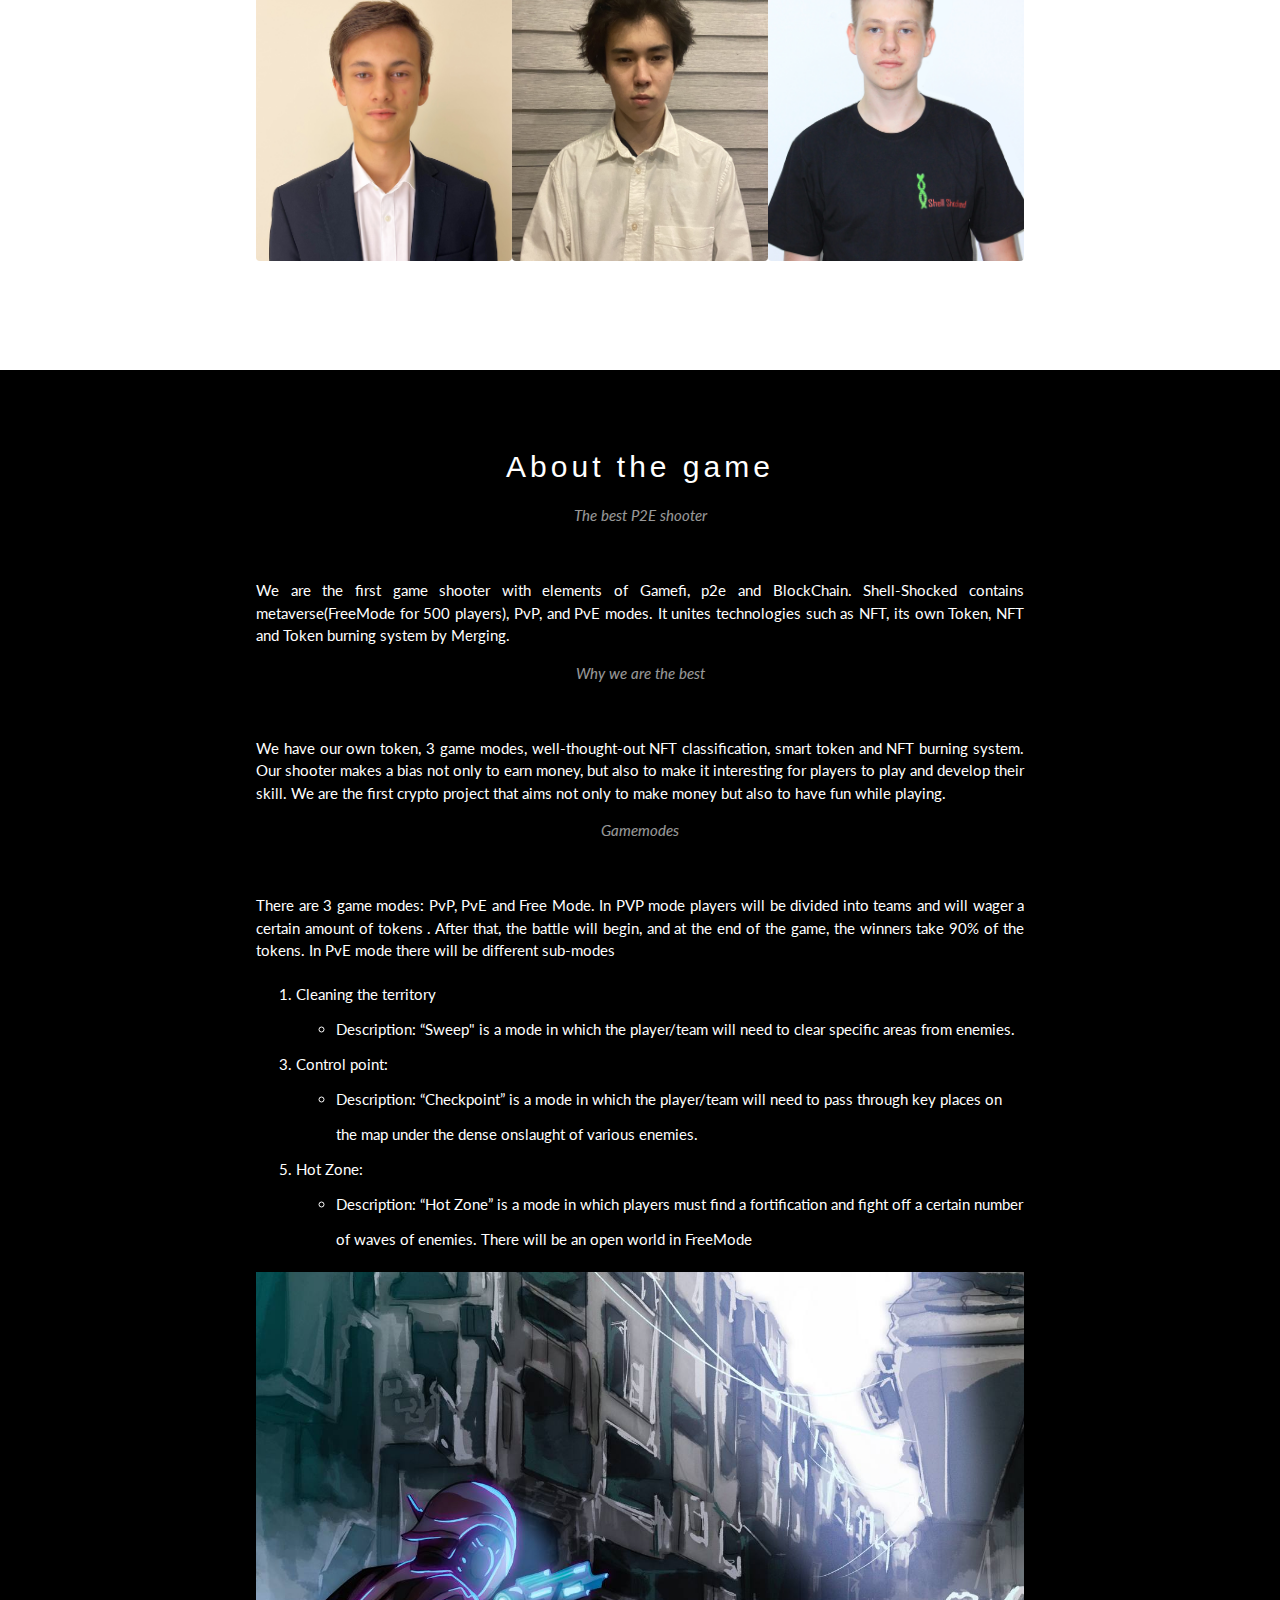
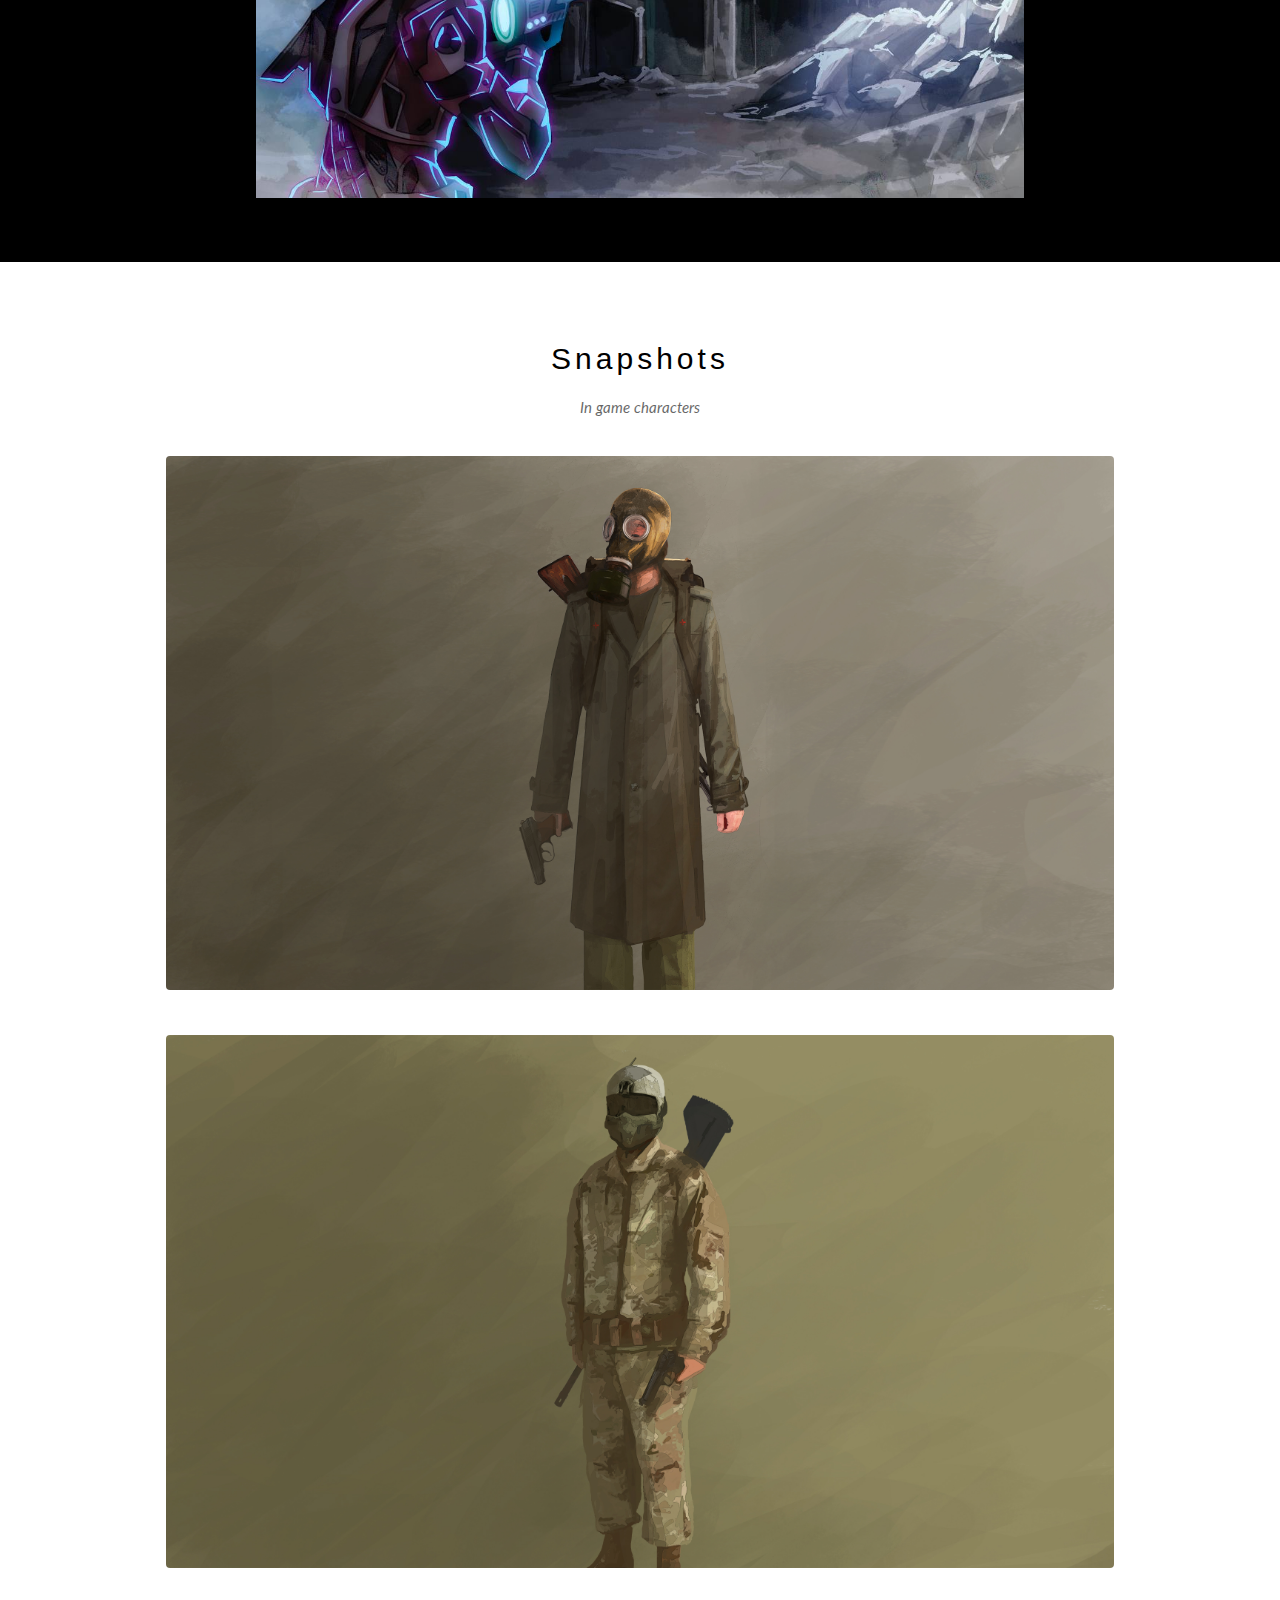
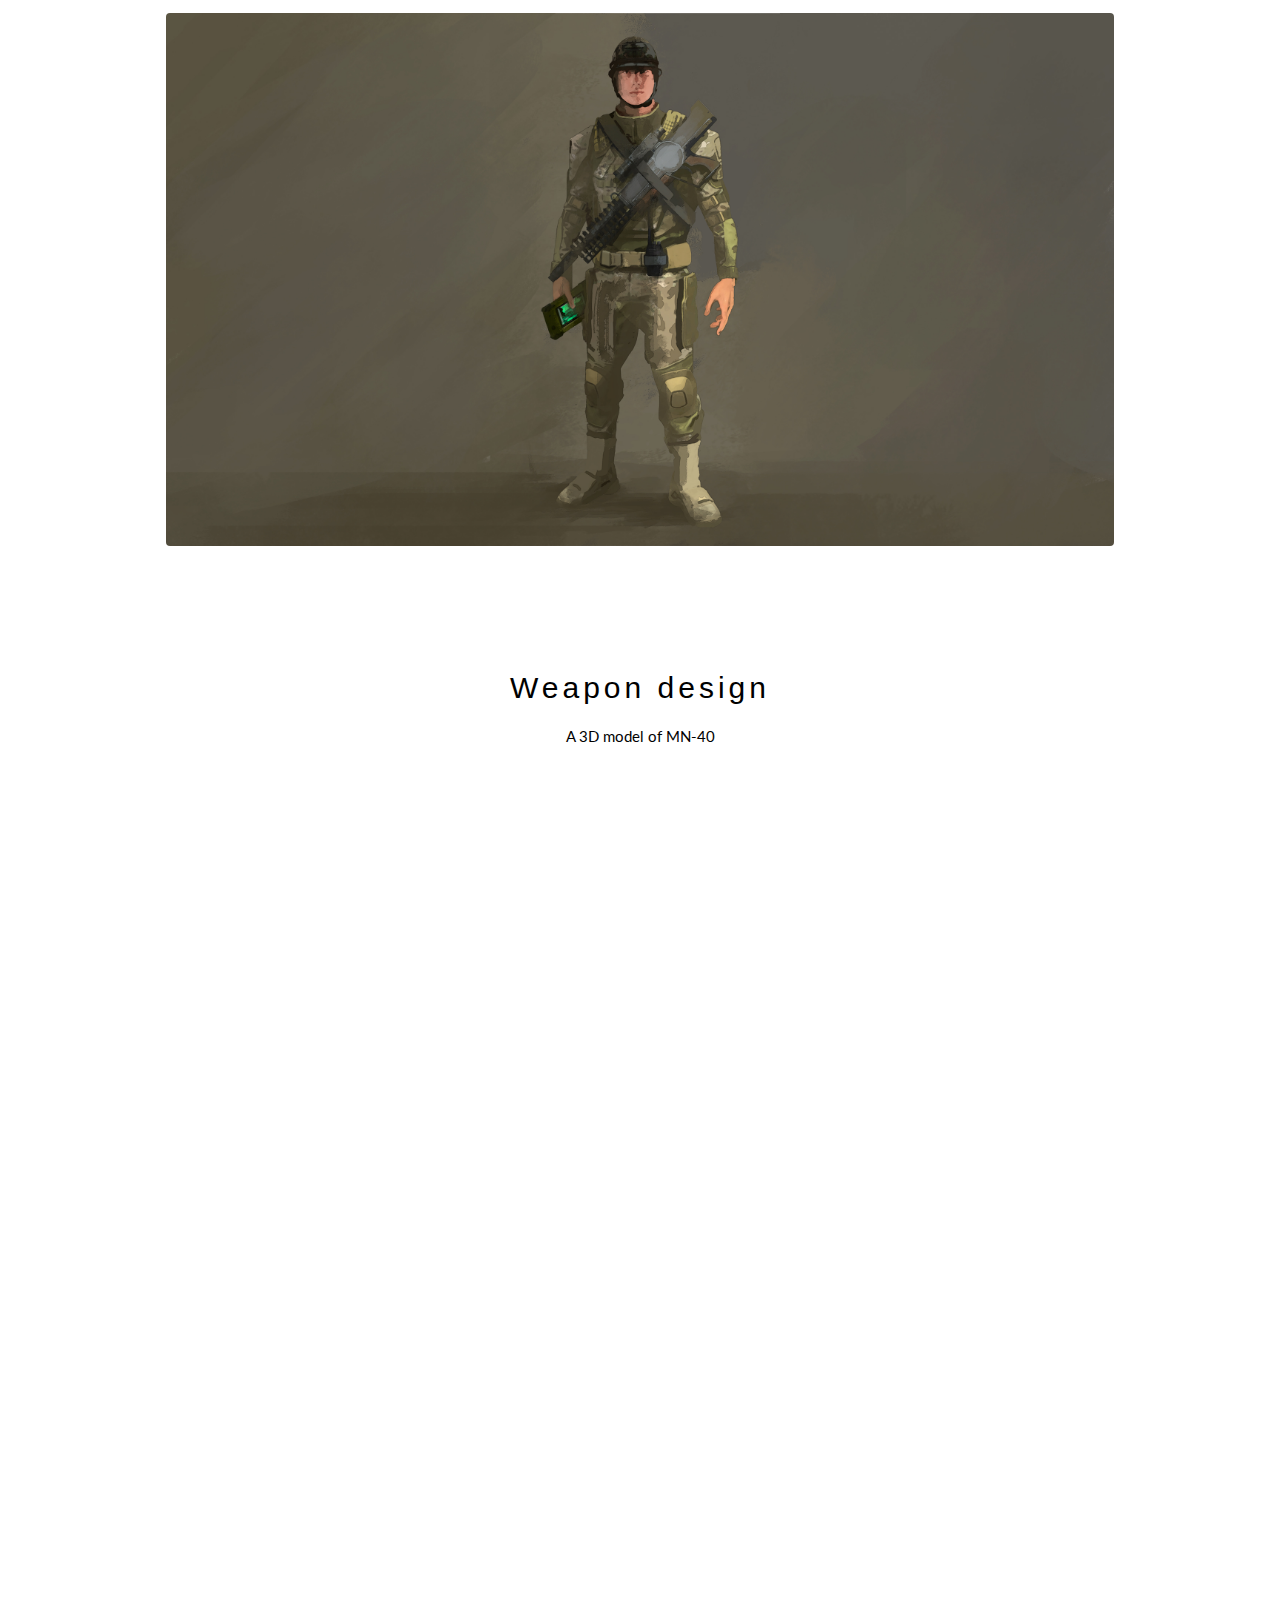
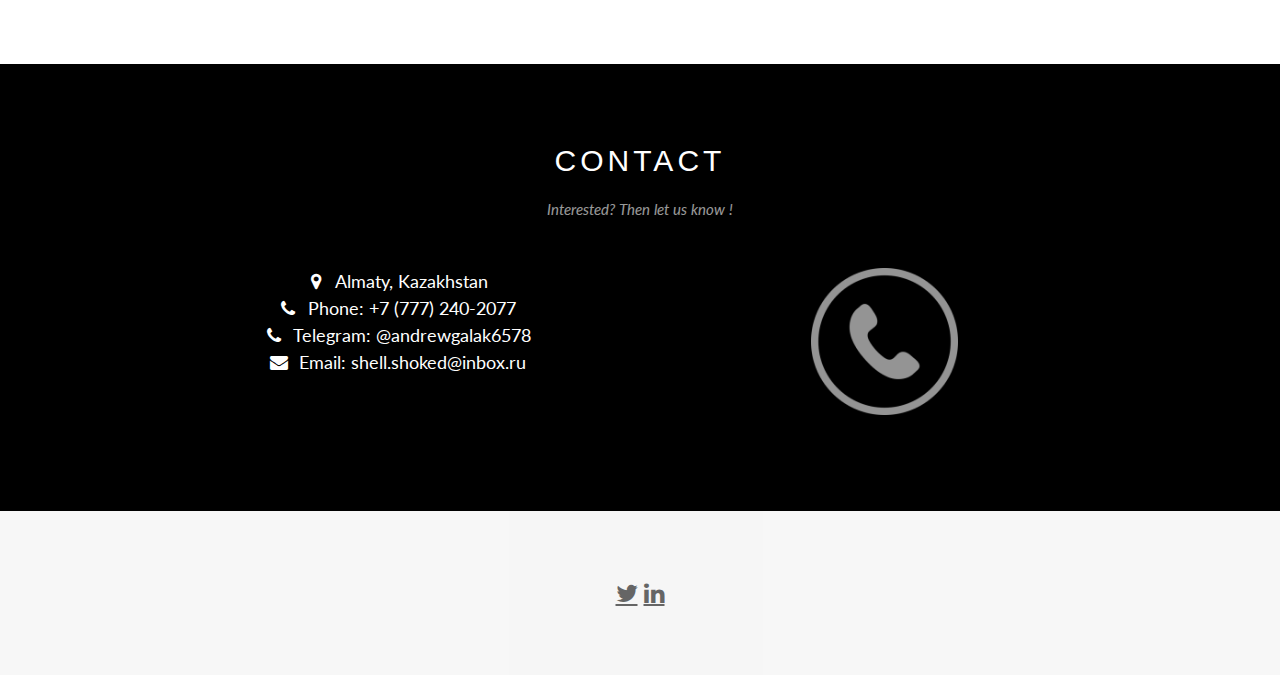
==== commit 84178132: "Update index.html" ====
--- a/index.html
+++ b/index.html
@@ -228,7 +228,7 @@
 
     <div class="w3-container w3-content w3-center w3-padding-64" style="width:100%" id="modelka">
       <h2 class="w3-wide">Weapon design</h2>
-      <p>Ohuennoye oruzhiye</p>
+      <p>A 3D model of MN-40</p>
       <div class="sketchfab-embed-wrapper distance"> <iframe title="Final_weapon" frameborder="0" allowfullscreen mozallowfullscreen="true" webkitallowfullscreen="true" allow="autoplay; fullscreen; xr-spatial-tracking" xr-spatial-tracking execution-while-out-of-viewport execution-while-not-rendered web-share width="1024" height="768" src="https://sketchfab.com/models/c91856d137d2451b8c88929bbae01d5a/embed"></iframe></div>
     </div>
     
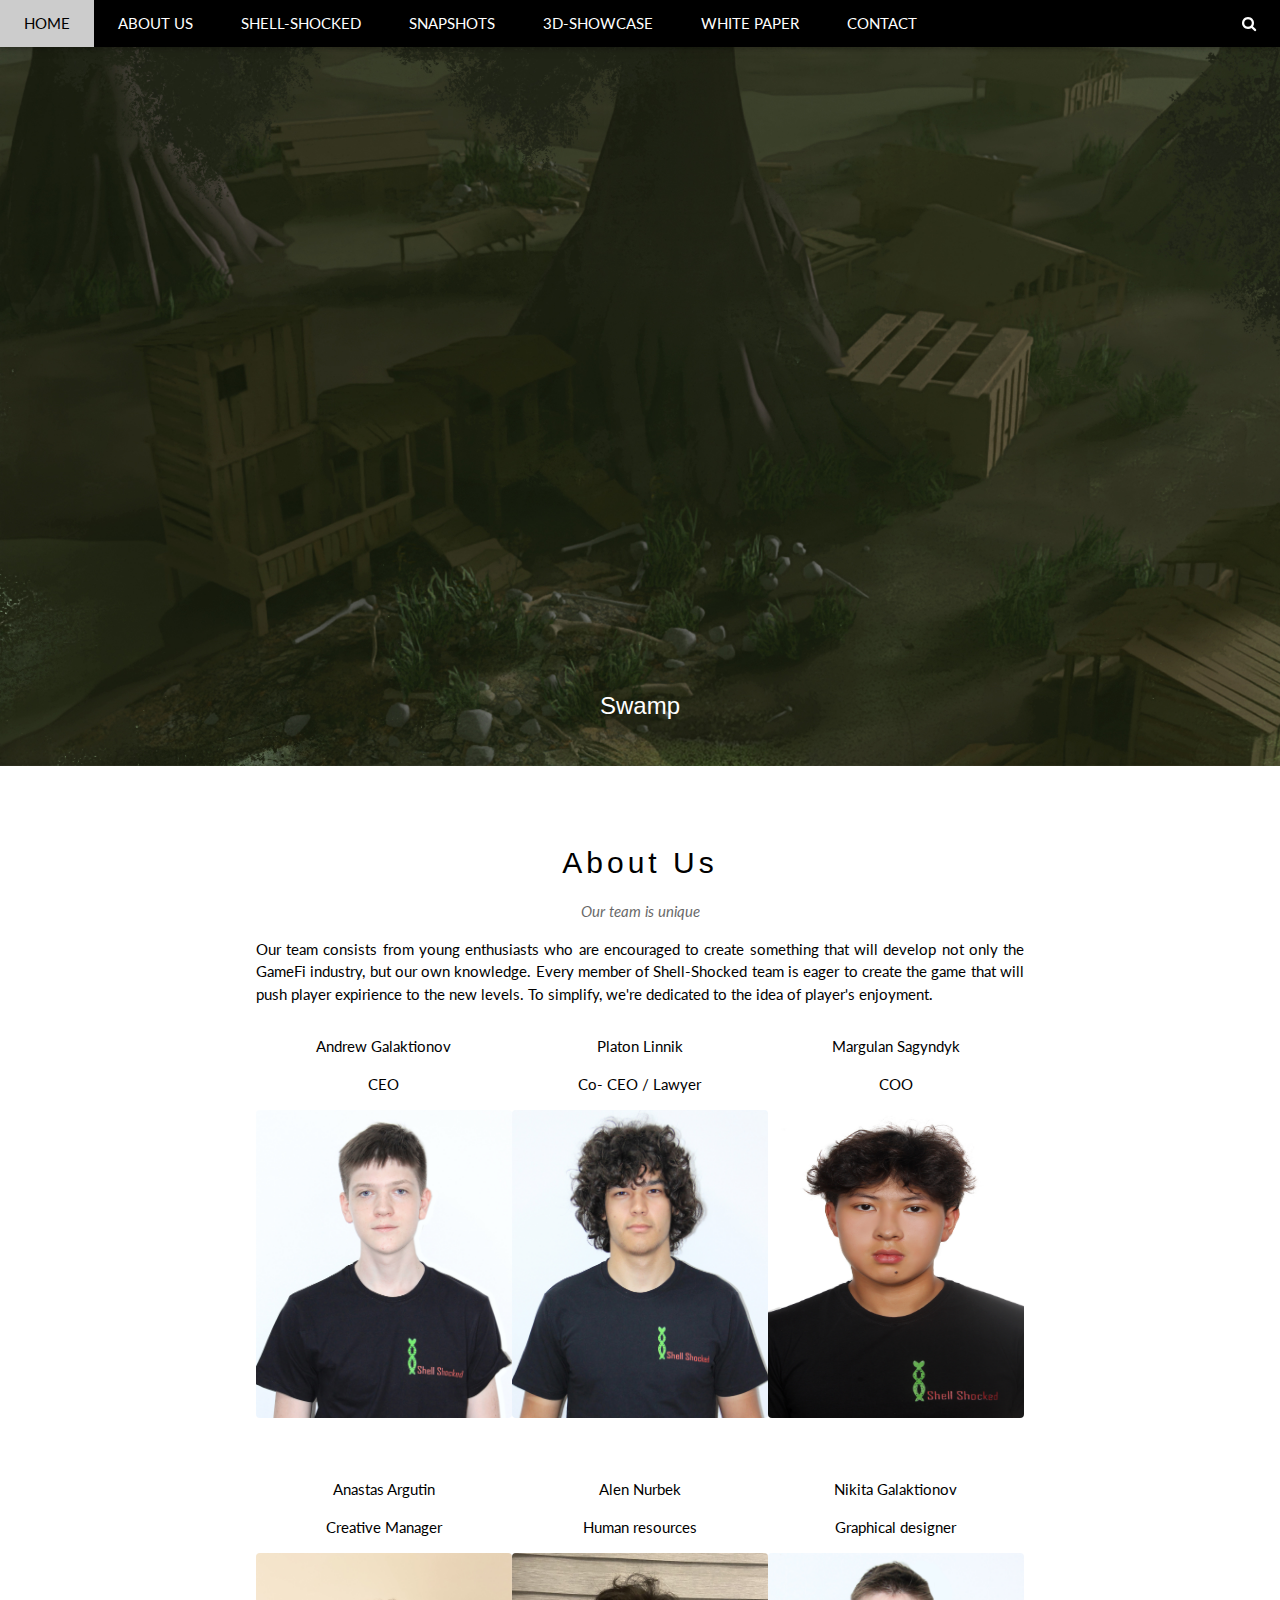
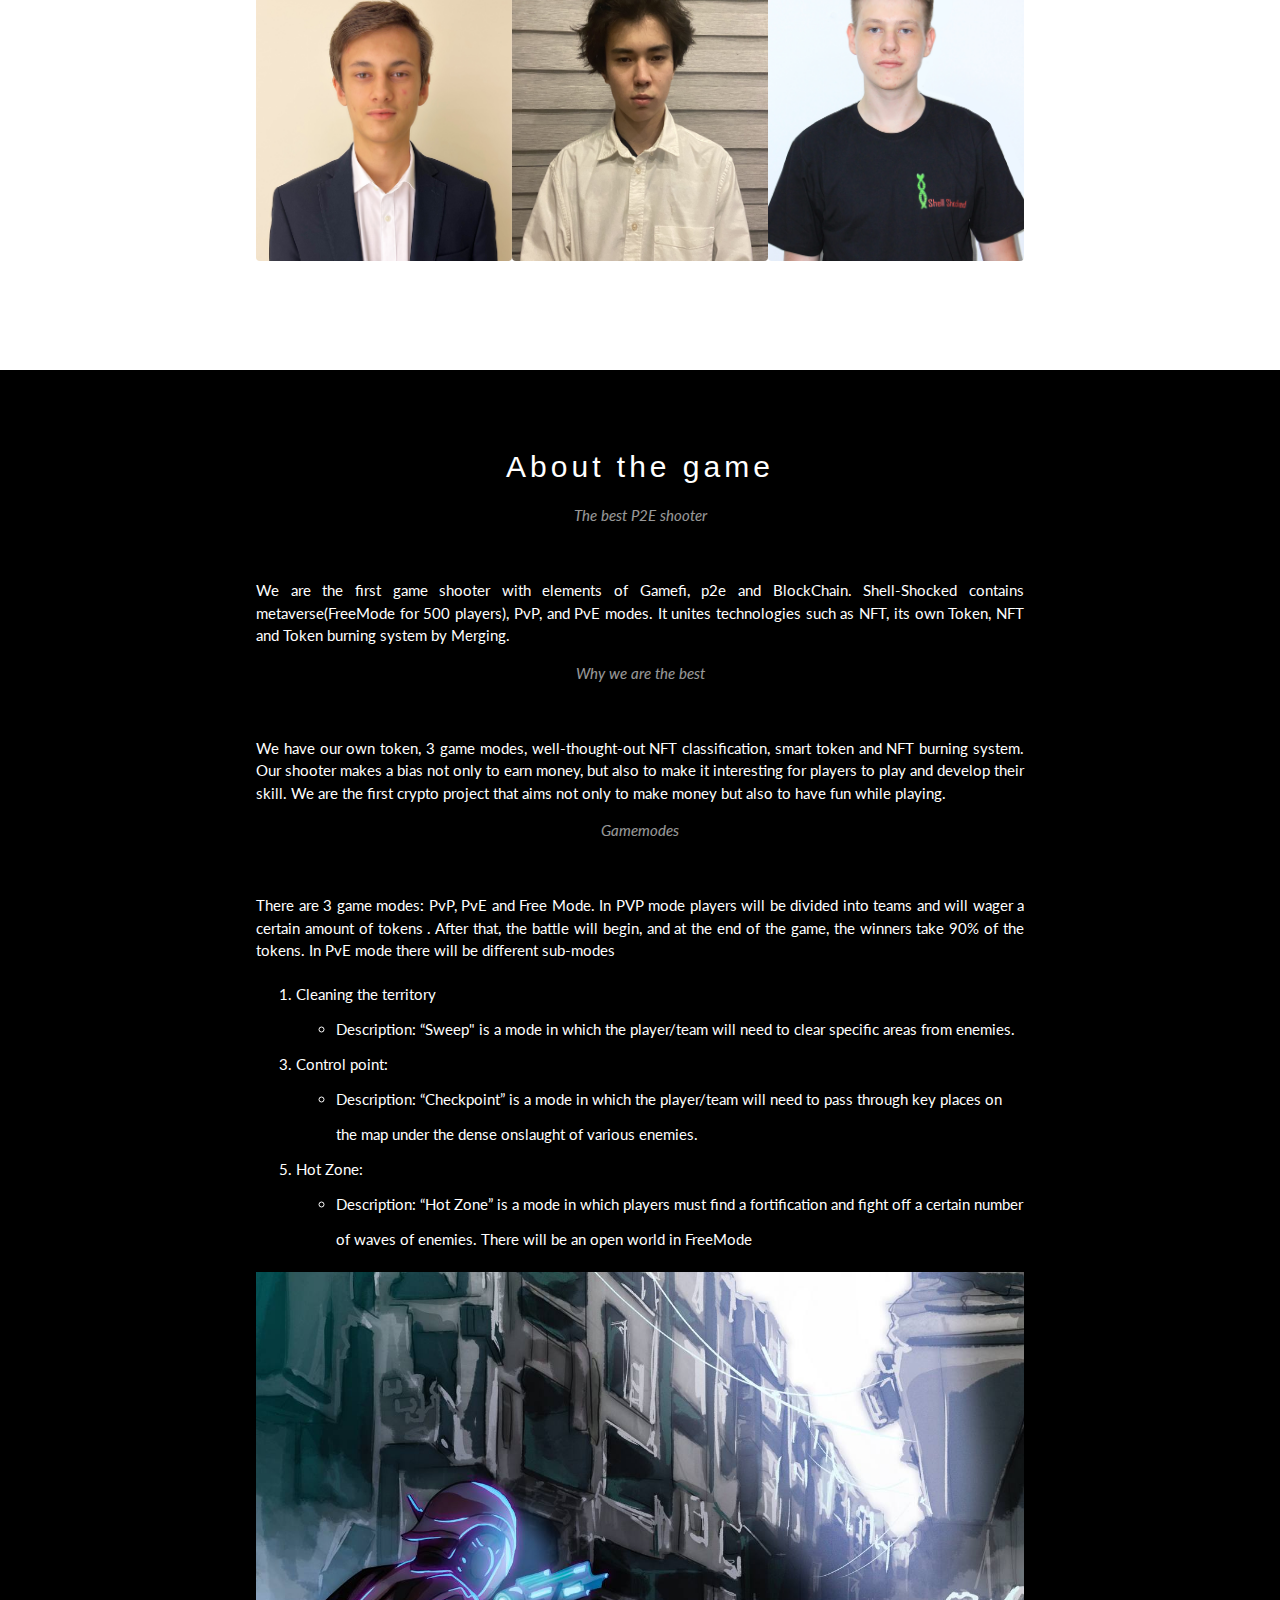
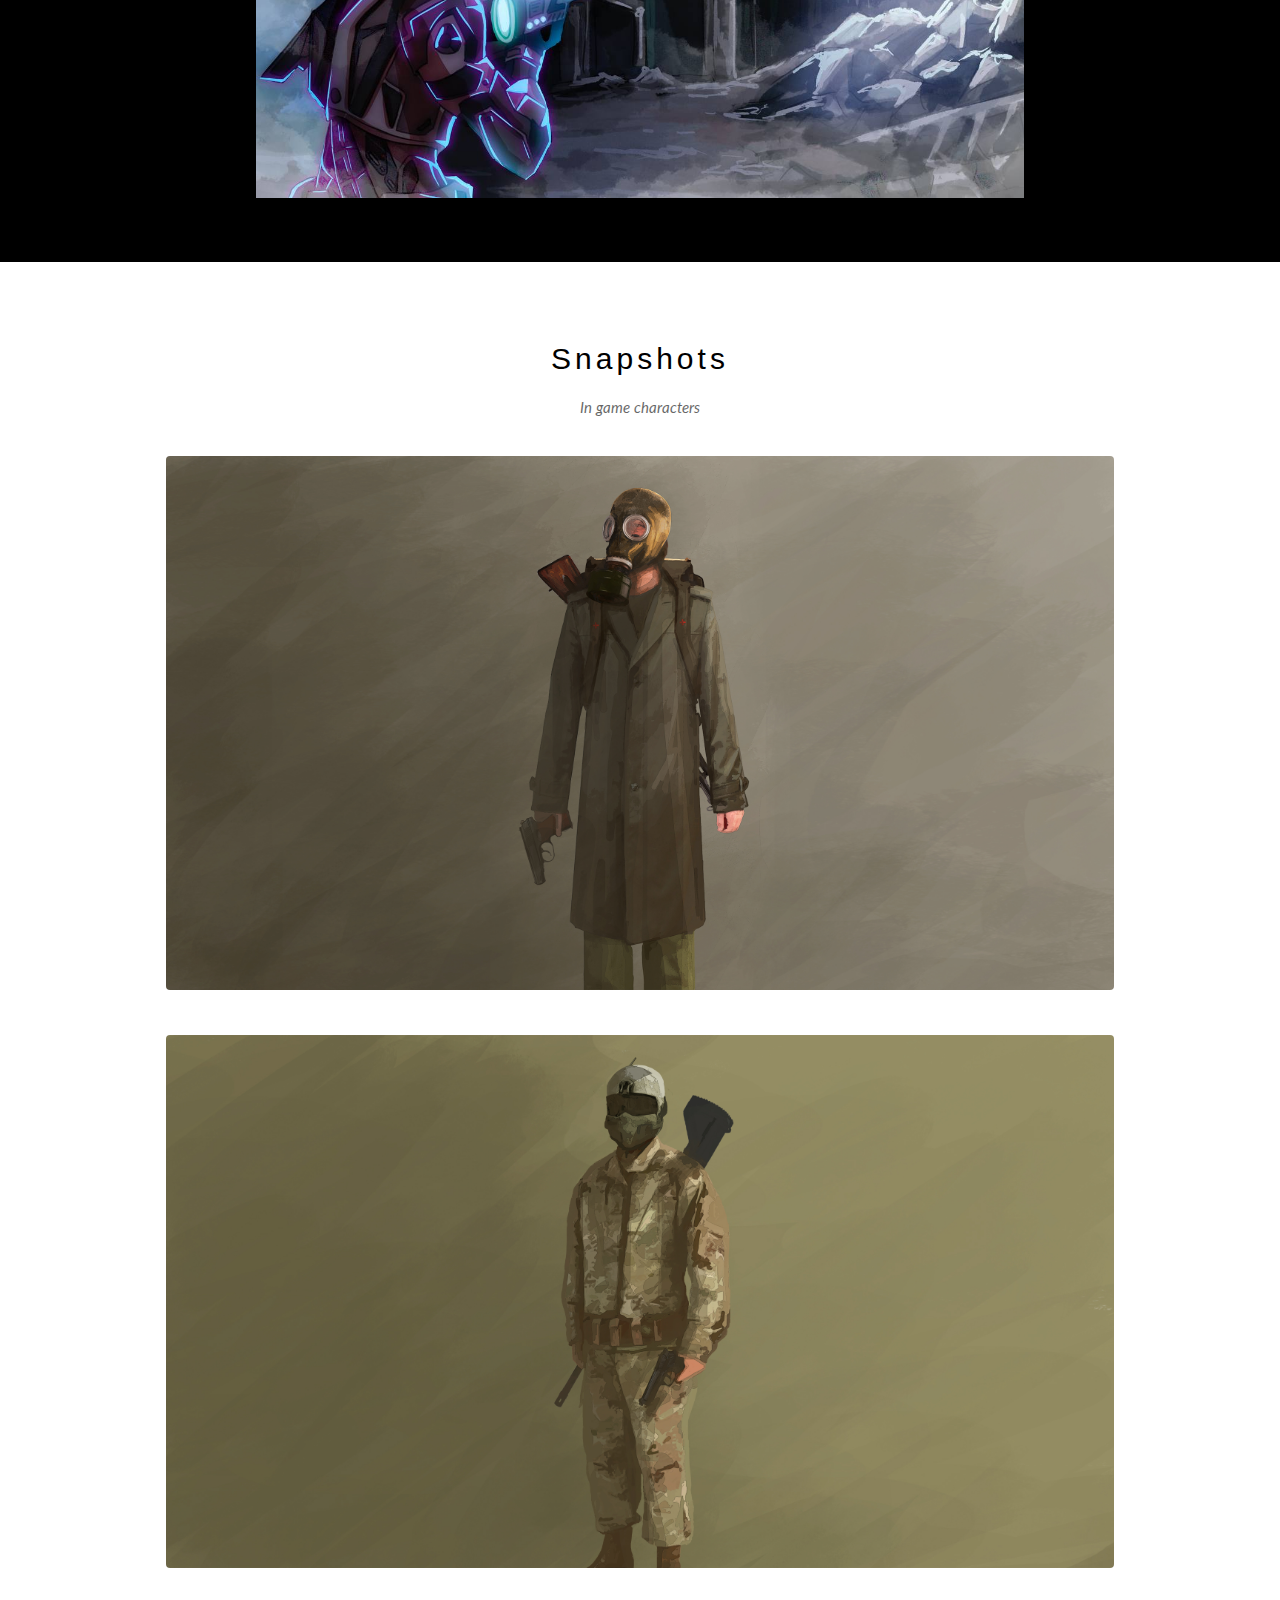
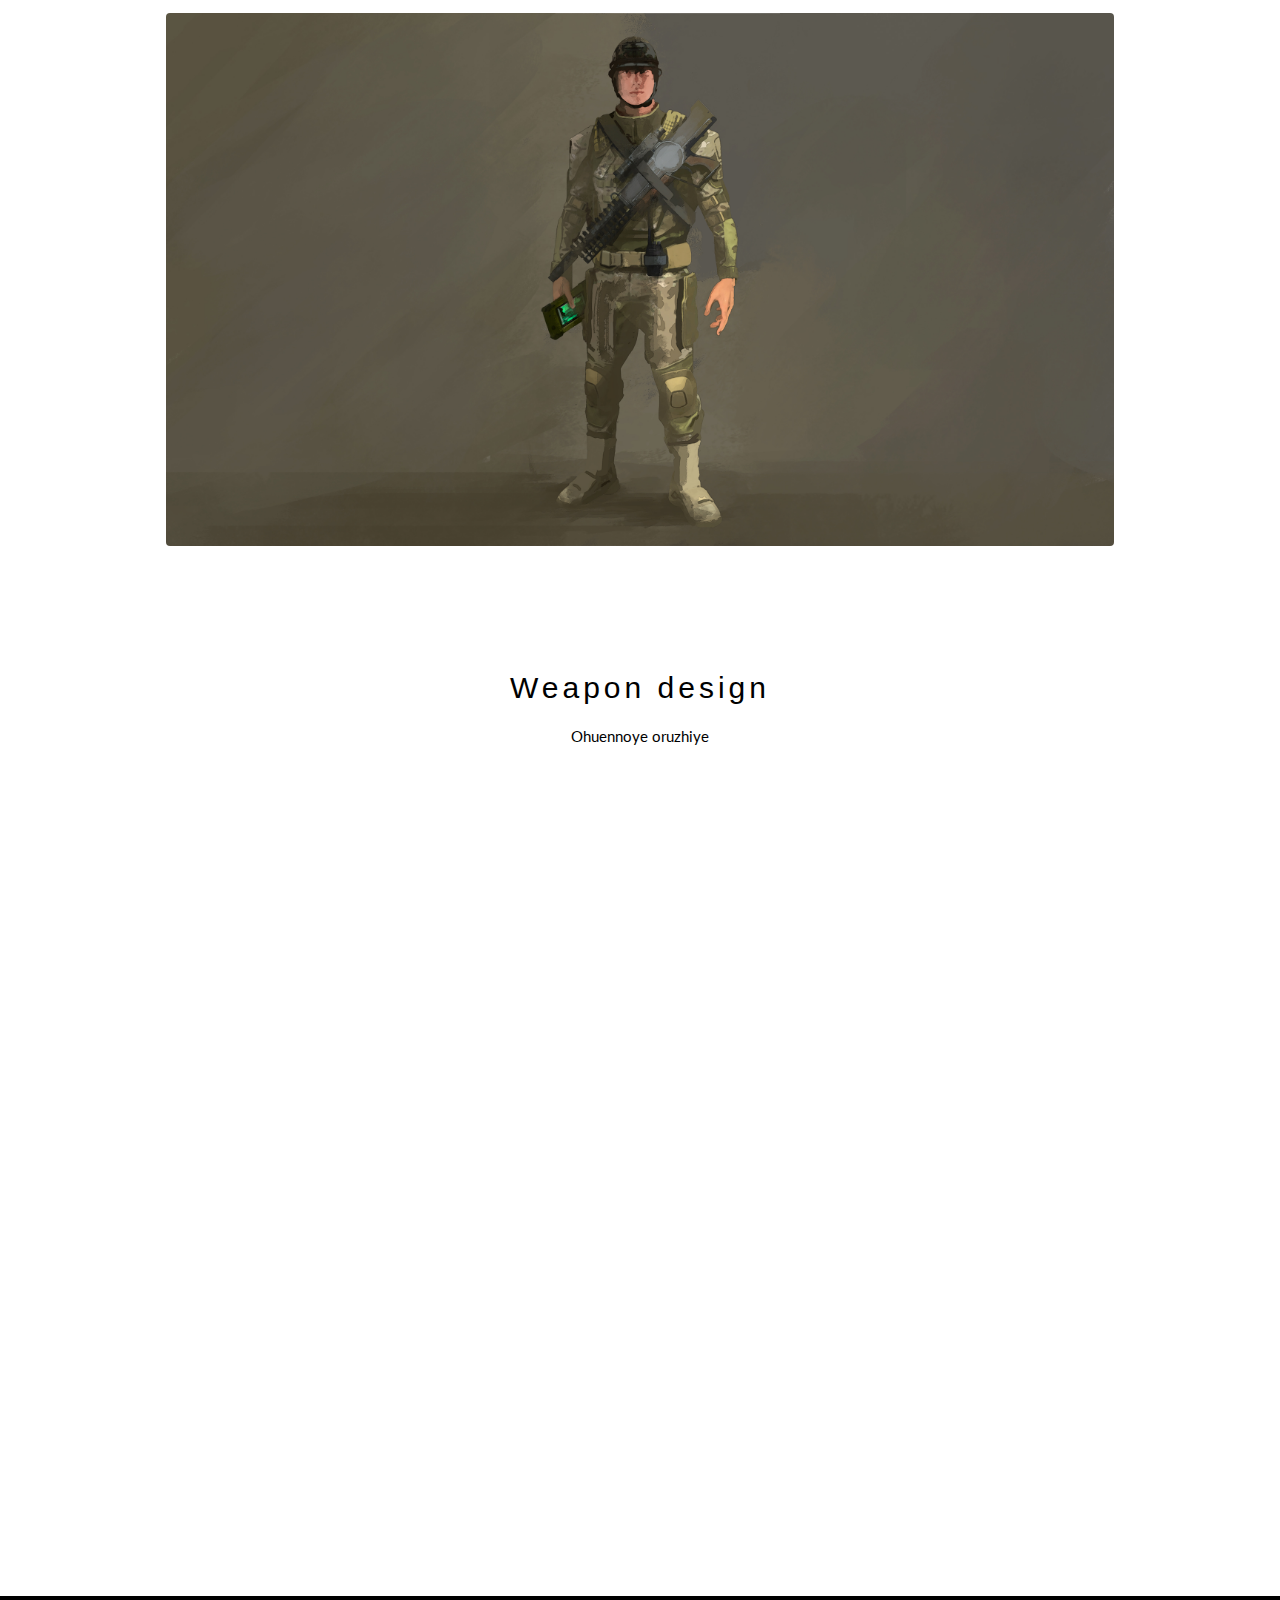
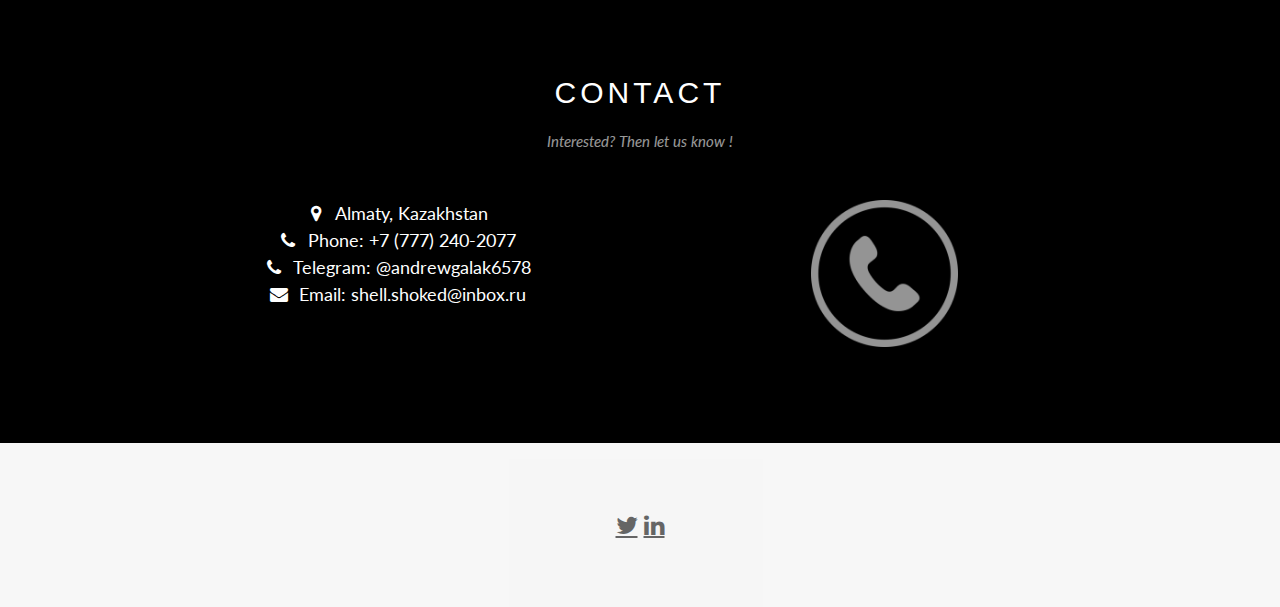
==== commit e2a10e28: "Update index.html" ====
--- a/index.html
+++ b/index.html
@@ -226,10 +226,10 @@
       </div>
     </div>
 
-    <div class="w3-container w3-content w3-center w3-padding-64" style="width:100%" id="modelka">
+    <div class="w3-container w3-content w3-center w3-padding-64" id="modelka">
       <h2 class="w3-wide">Weapon design</h2>
-      <p>A 3D model of MN-40</p>
-      <div class="sketchfab-embed-wrapper distance"> <iframe title="Final_weapon" frameborder="0" allowfullscreen mozallowfullscreen="true" webkitallowfullscreen="true" allow="autoplay; fullscreen; xr-spatial-tracking" xr-spatial-tracking execution-while-out-of-viewport execution-while-not-rendered web-share width="1024" height="768" src="https://sketchfab.com/models/c91856d137d2451b8c88929bbae01d5a/embed"></iframe></div>
+      <p>Ohuennoye oruzhiye</p>
+      <div class="sketchfab-embed-wrapper model"> <iframe title="MN-40" frameborder="0" allowfullscreen mozallowfullscreen="true" webkitallowfullscreen="true" allow="autoplay; fullscreen; xr-spatial-tracking" xr-spatial-tracking execution-while-out-of-viewport execution-while-not-rendered web-share width="950px" height="700px" src="https://sketchfab.com/models/c91856d137d2451b8c88929bbae01d5a/embed"> </iframe> </div>  
     </div>
     
   </div>
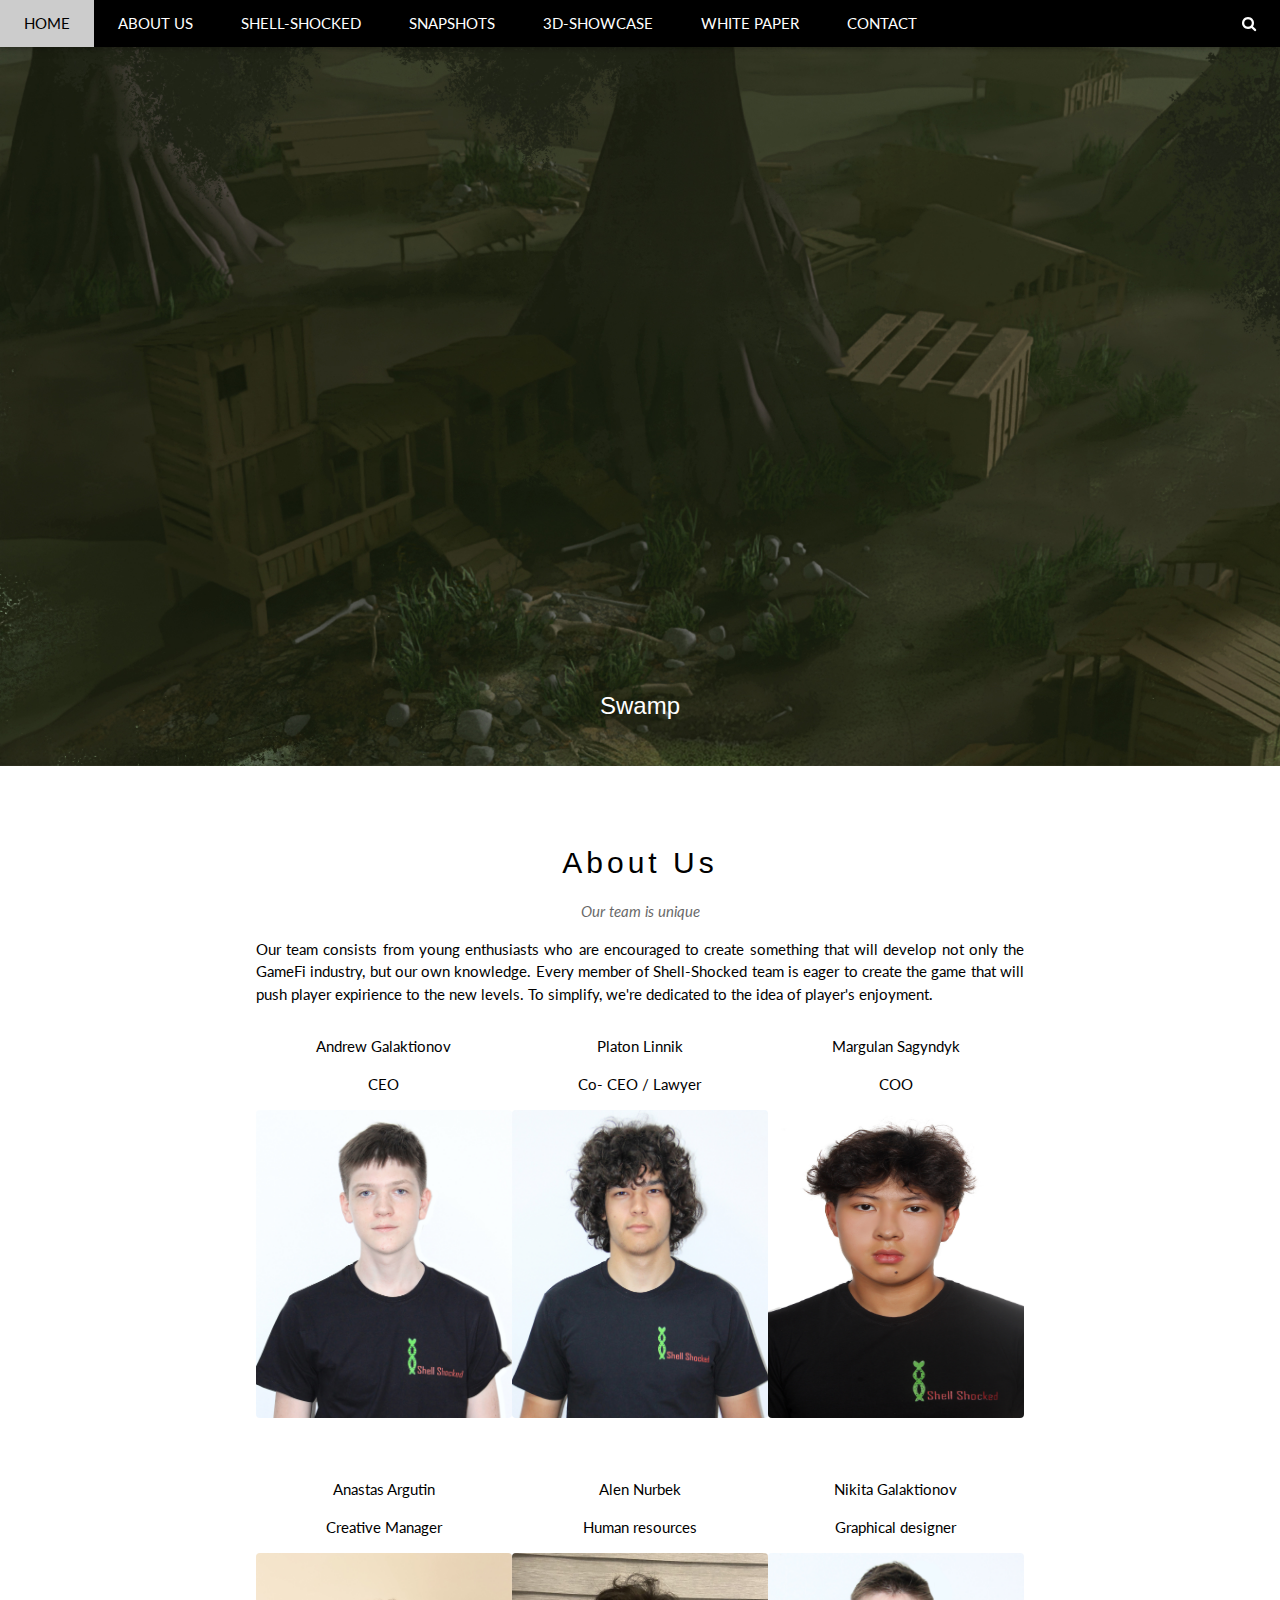
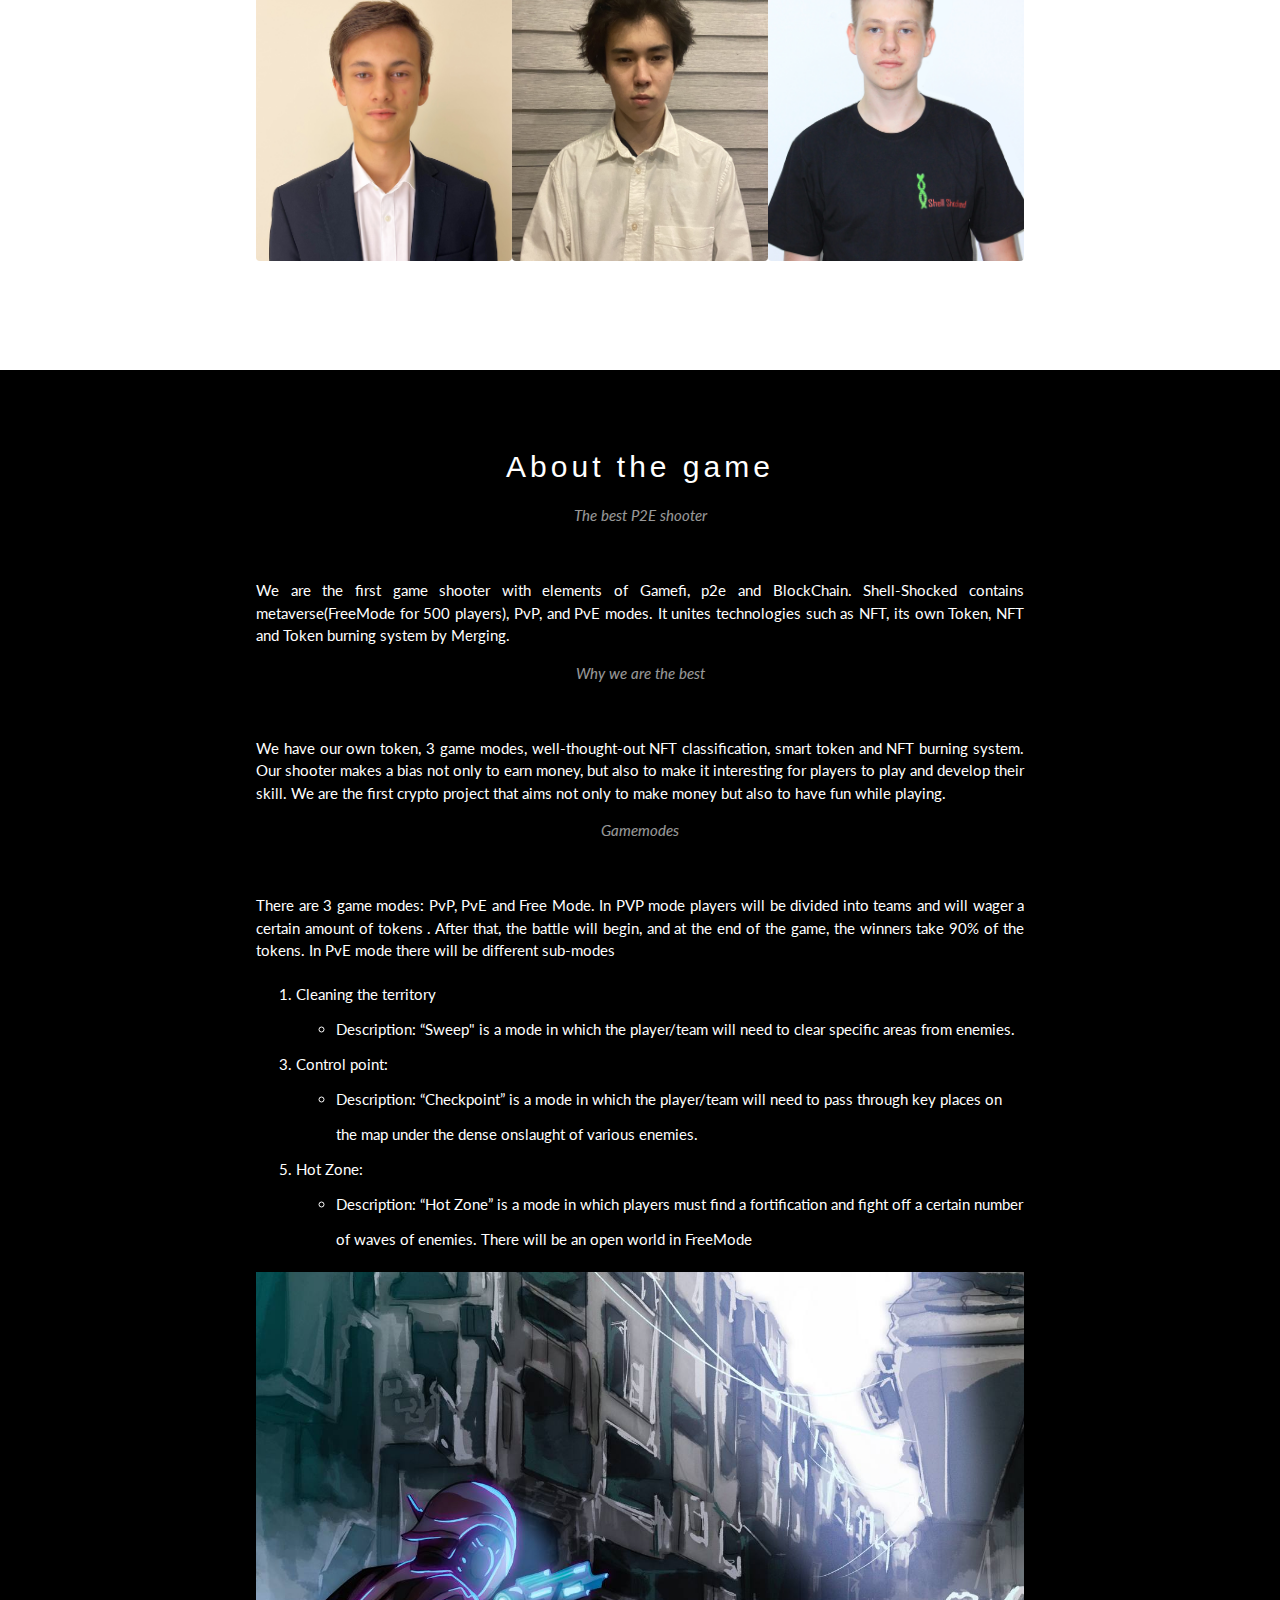
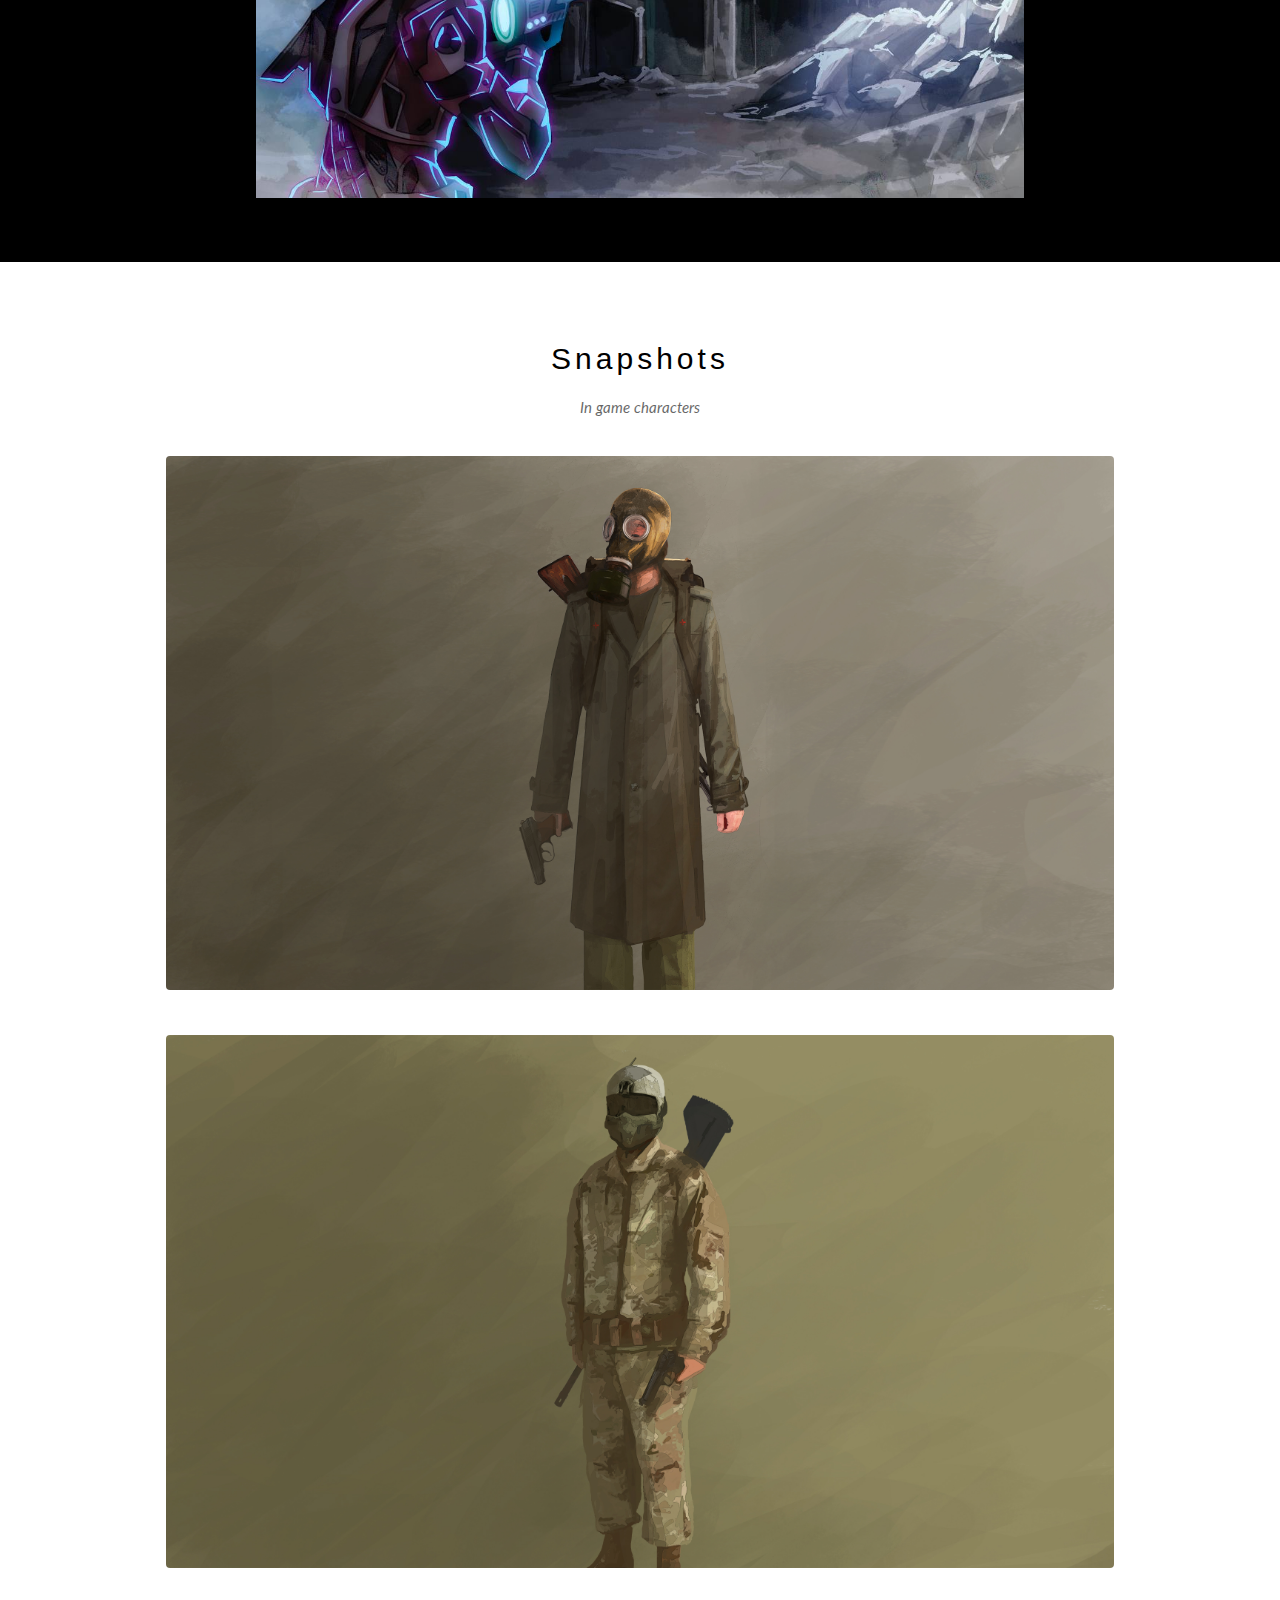
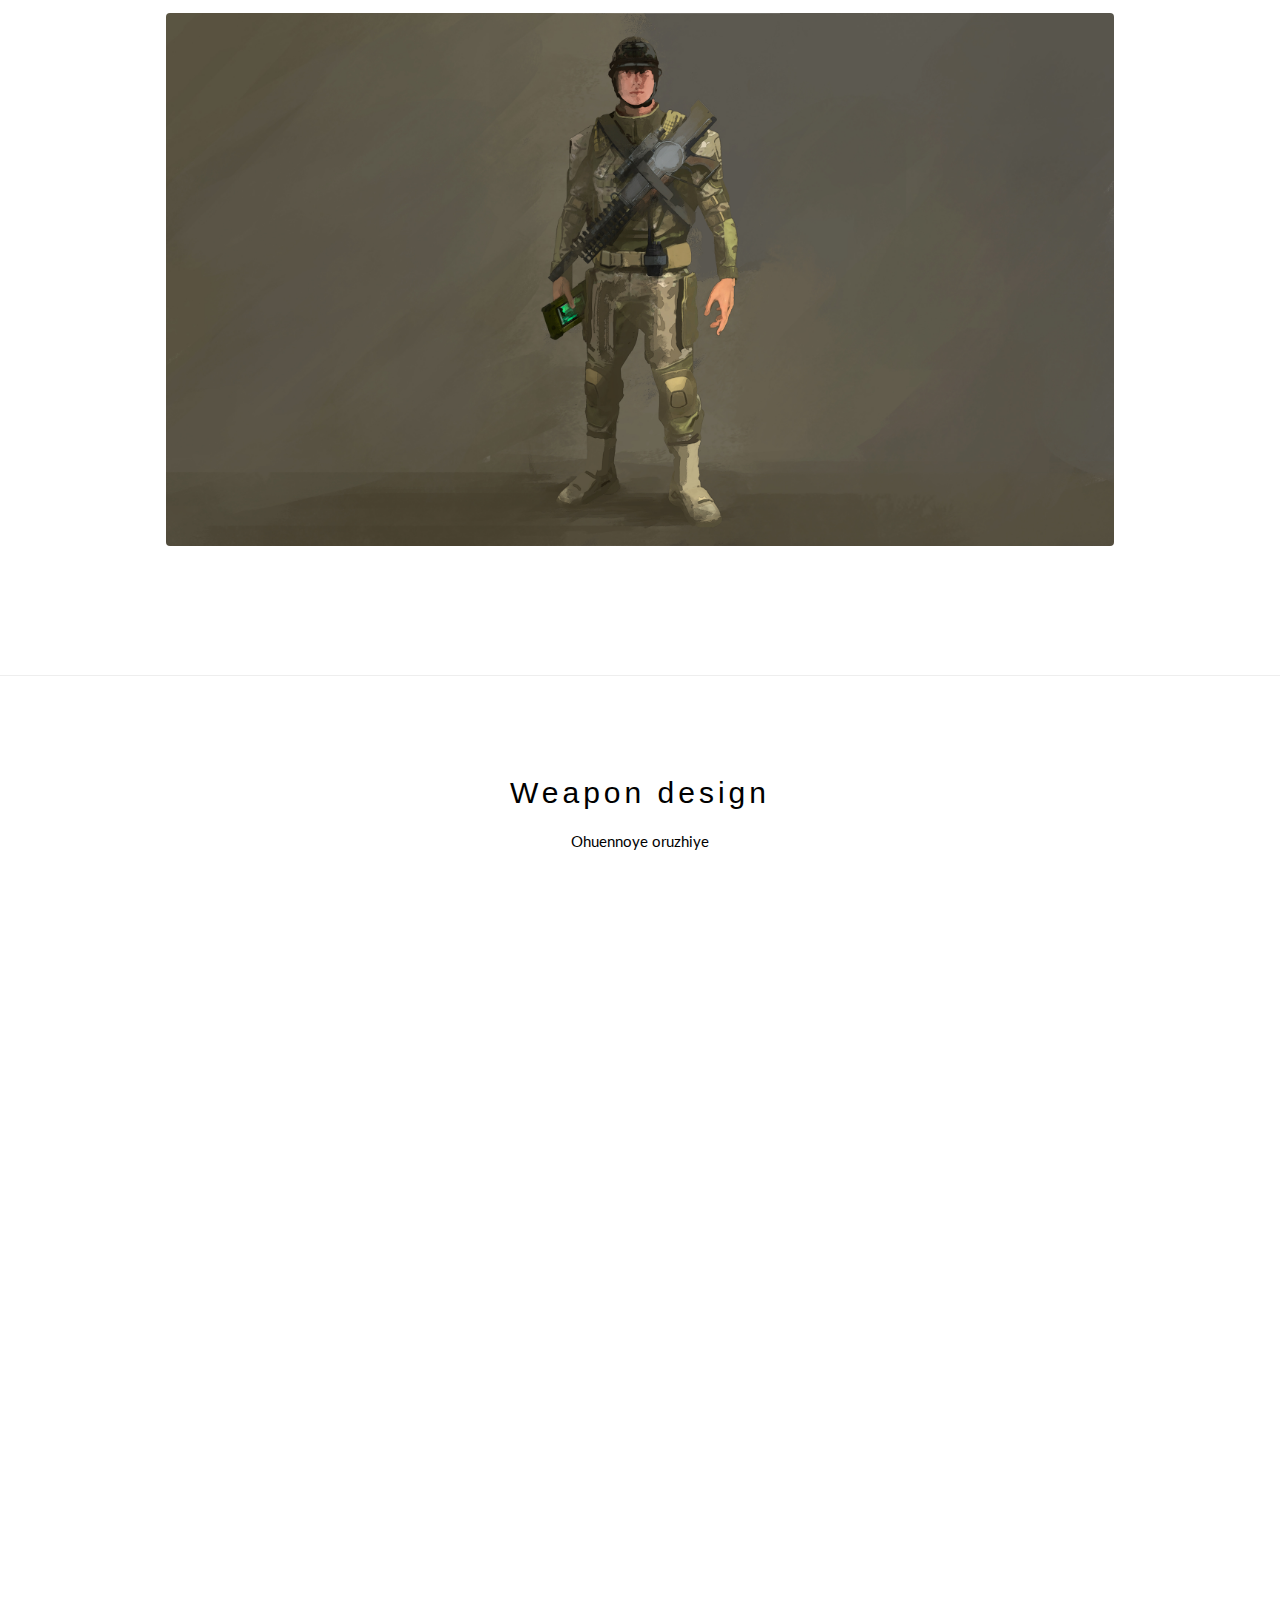
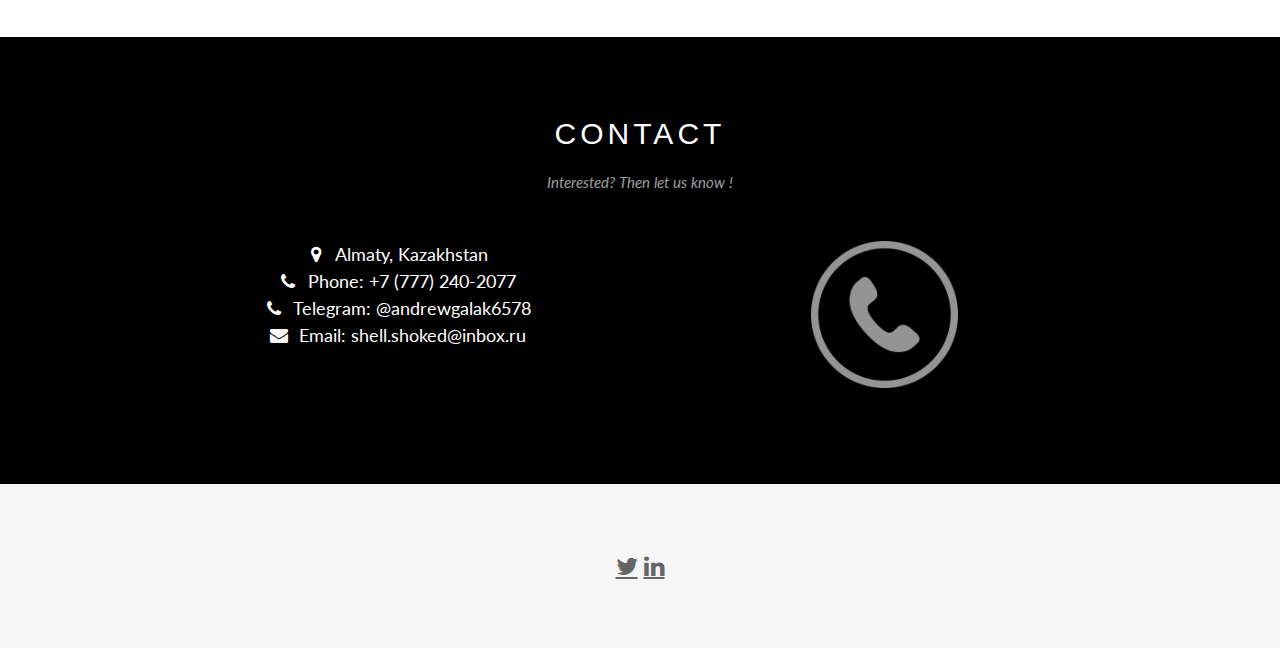
==== commit e5aa6232: "Update index.html" ====
--- a/index.html
+++ b/index.html
@@ -225,14 +225,19 @@
         </p>
       </div>
     </div>
-
-    <div class="w3-container w3-content w3-center w3-padding-64" id="modelka">
-      <h2 class="w3-wide">Weapon design</h2>
-      <p>Ohuennoye oruzhiye</p>
-      <div class="sketchfab-embed-wrapper model"> <iframe title="MN-40" frameborder="0" allowfullscreen mozallowfullscreen="true" webkitallowfullscreen="true" allow="autoplay; fullscreen; xr-spatial-tracking" xr-spatial-tracking execution-while-out-of-viewport execution-while-not-rendered web-share width="950px" height="700px" src="https://sketchfab.com/models/c91856d137d2451b8c88929bbae01d5a/embed"> </iframe> </div>  
-    </div>
     
   </div>
+  
+  
+  <hr>
+  
+  <div class="w3-container w3-content w3-center w3-padding-64" id="modelka">
+    <h2 class="w3-wide">Weapon design</h2>
+    <p>Ohuennoye oruzhiye</p>
+    <div class="sketchfab-embed-wrapper model"> <iframe title="MN-40" frameborder="0" allowfullscreen mozallowfullscreen="true" webkitallowfullscreen="true" allow="autoplay; fullscreen; xr-spatial-tracking" xr-spatial-tracking execution-while-out-of-viewport execution-while-not-rendered web-share width="950px" height="700px" src="https://sketchfab.com/models/c91856d137d2451b8c88929bbae01d5a/embed"> </iframe> </div>  
+  </div>
+    
+  
 
   <!-- The Contact Section -->
   <div class="w3-black w3-container w3-padding-64" style="max-width:2000px" id="contact">
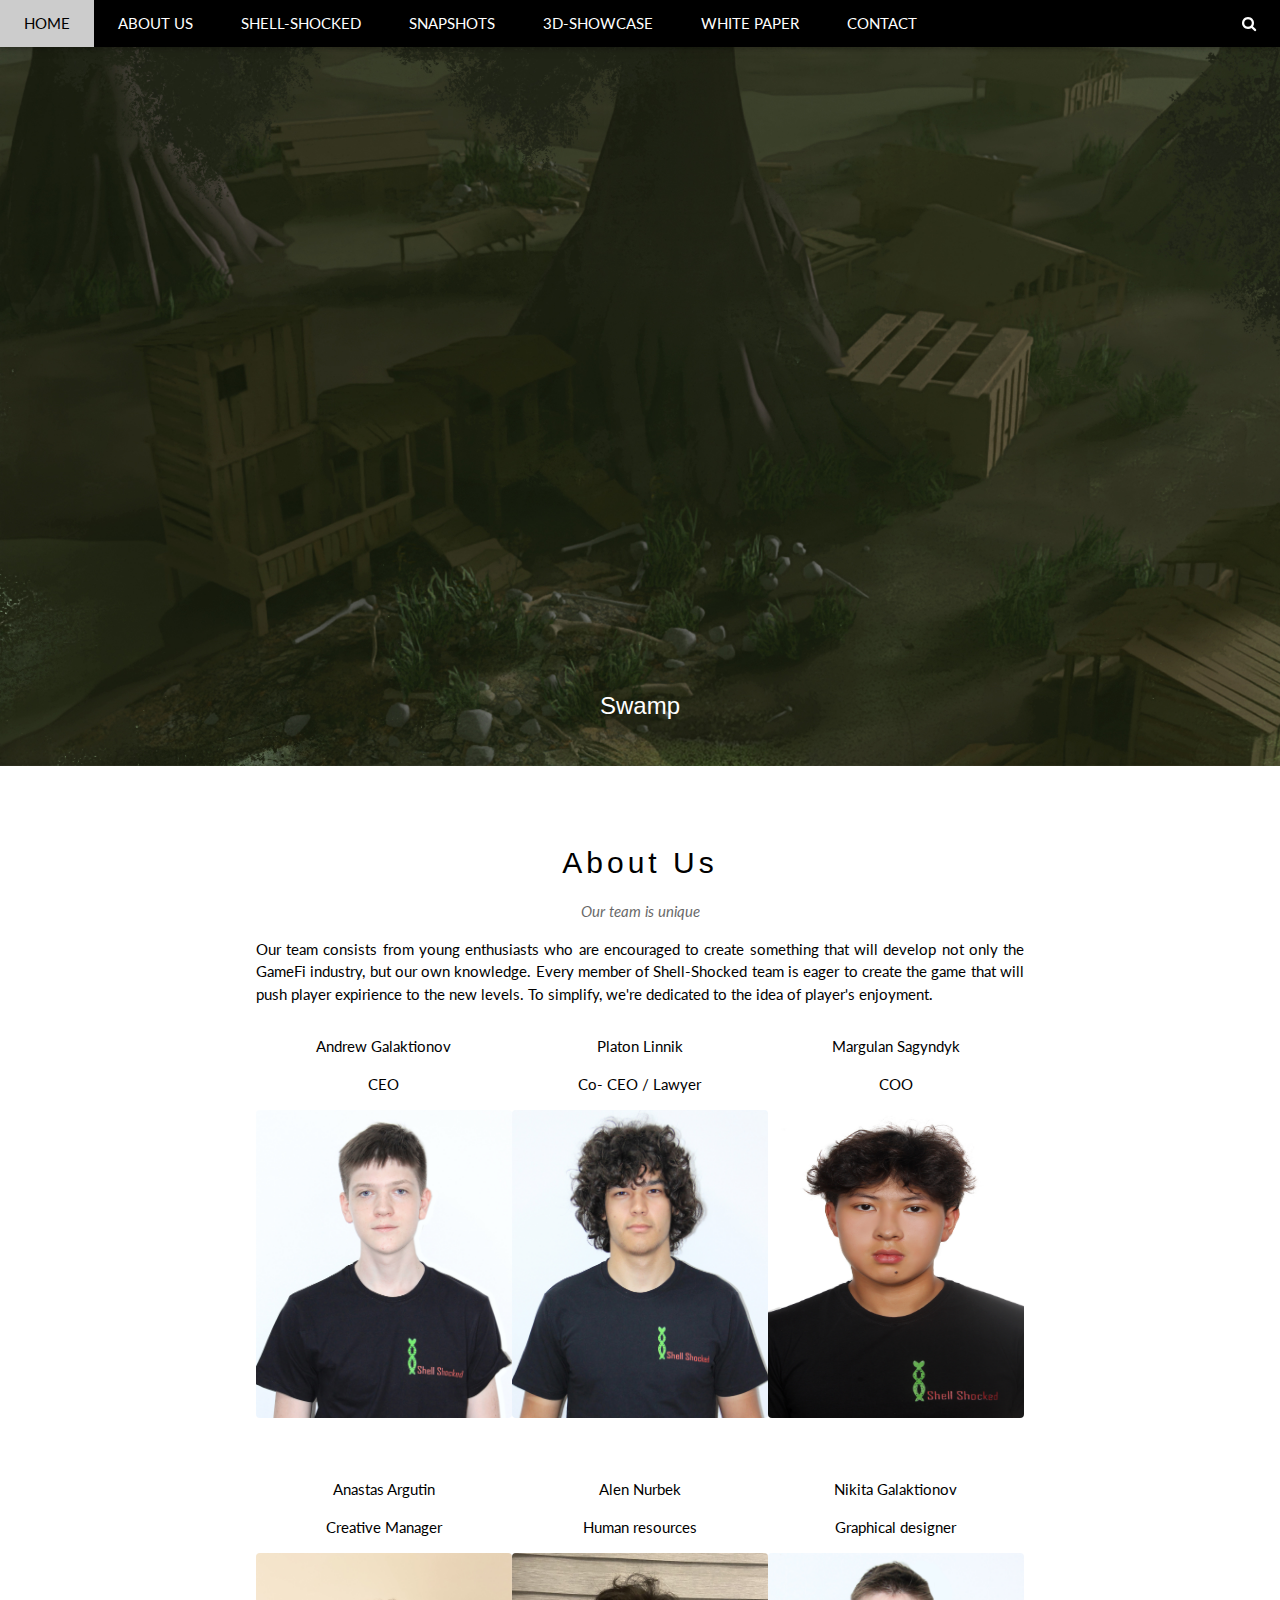
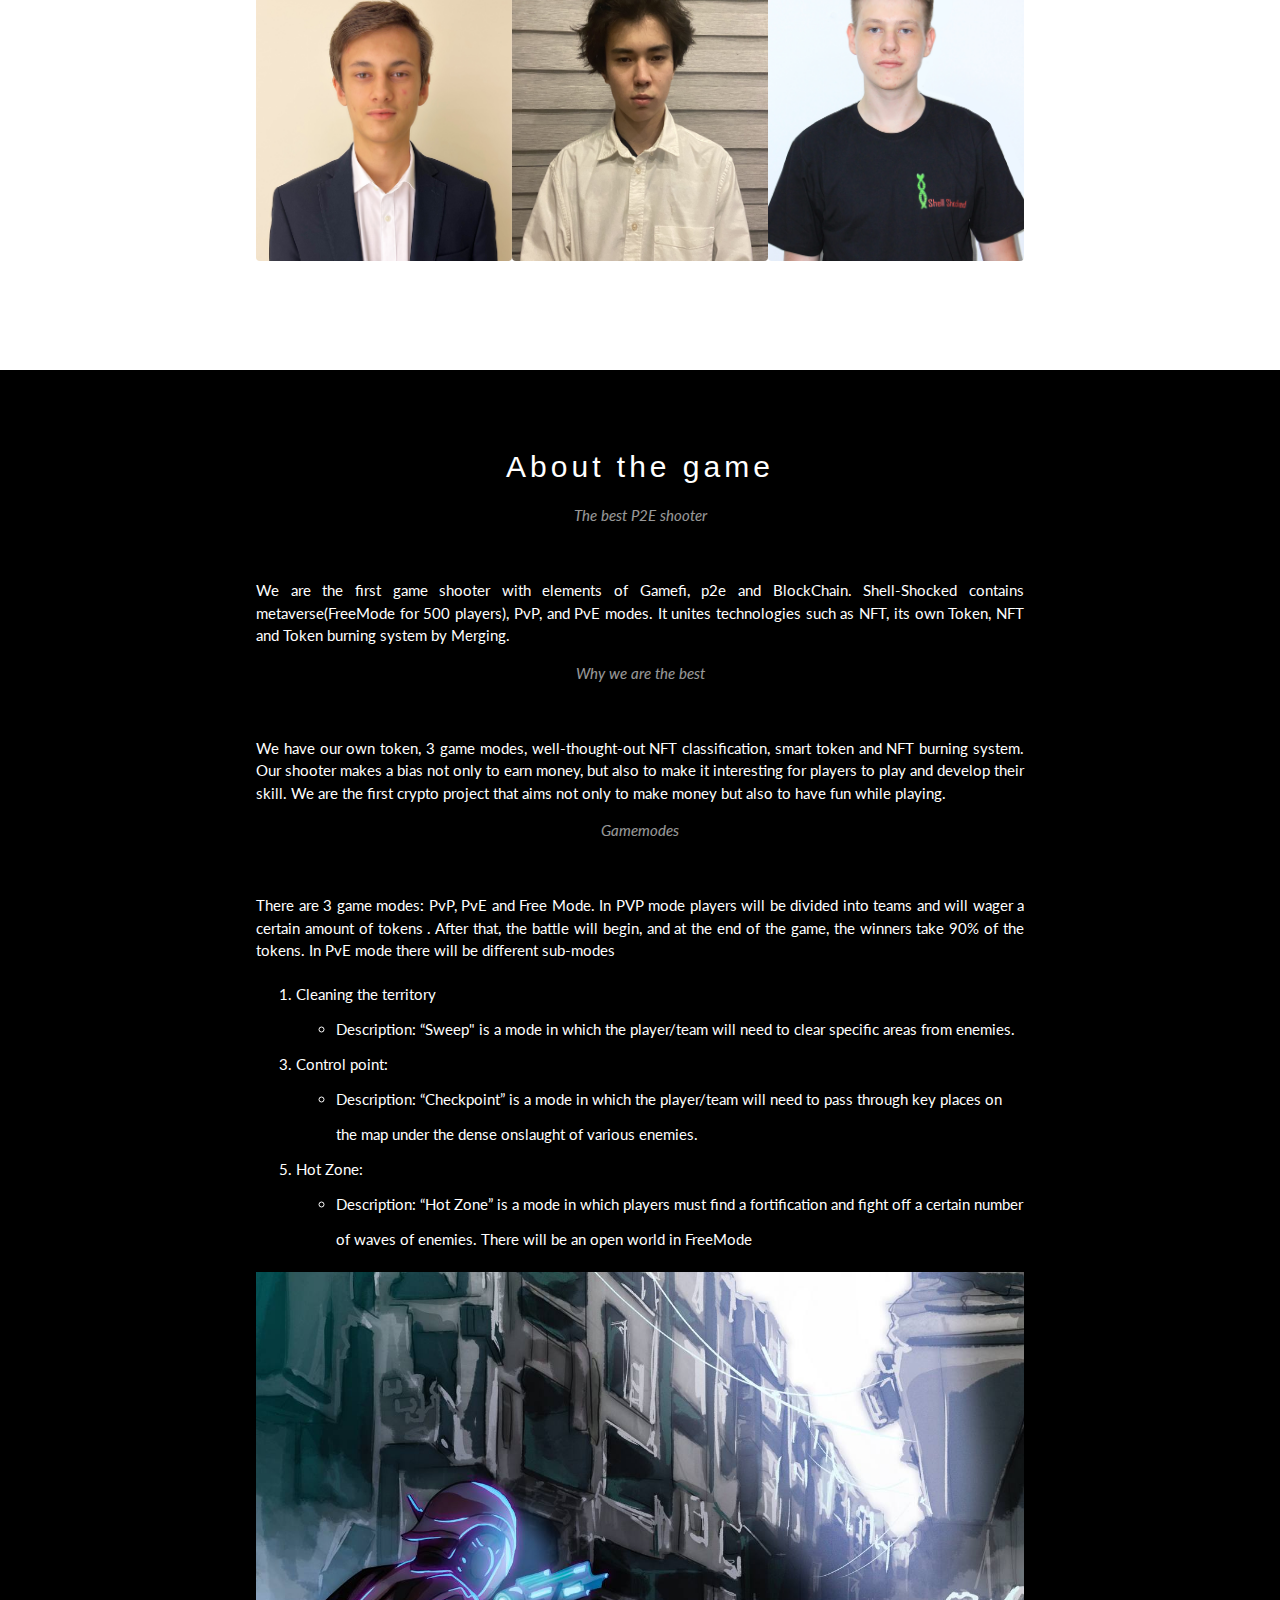
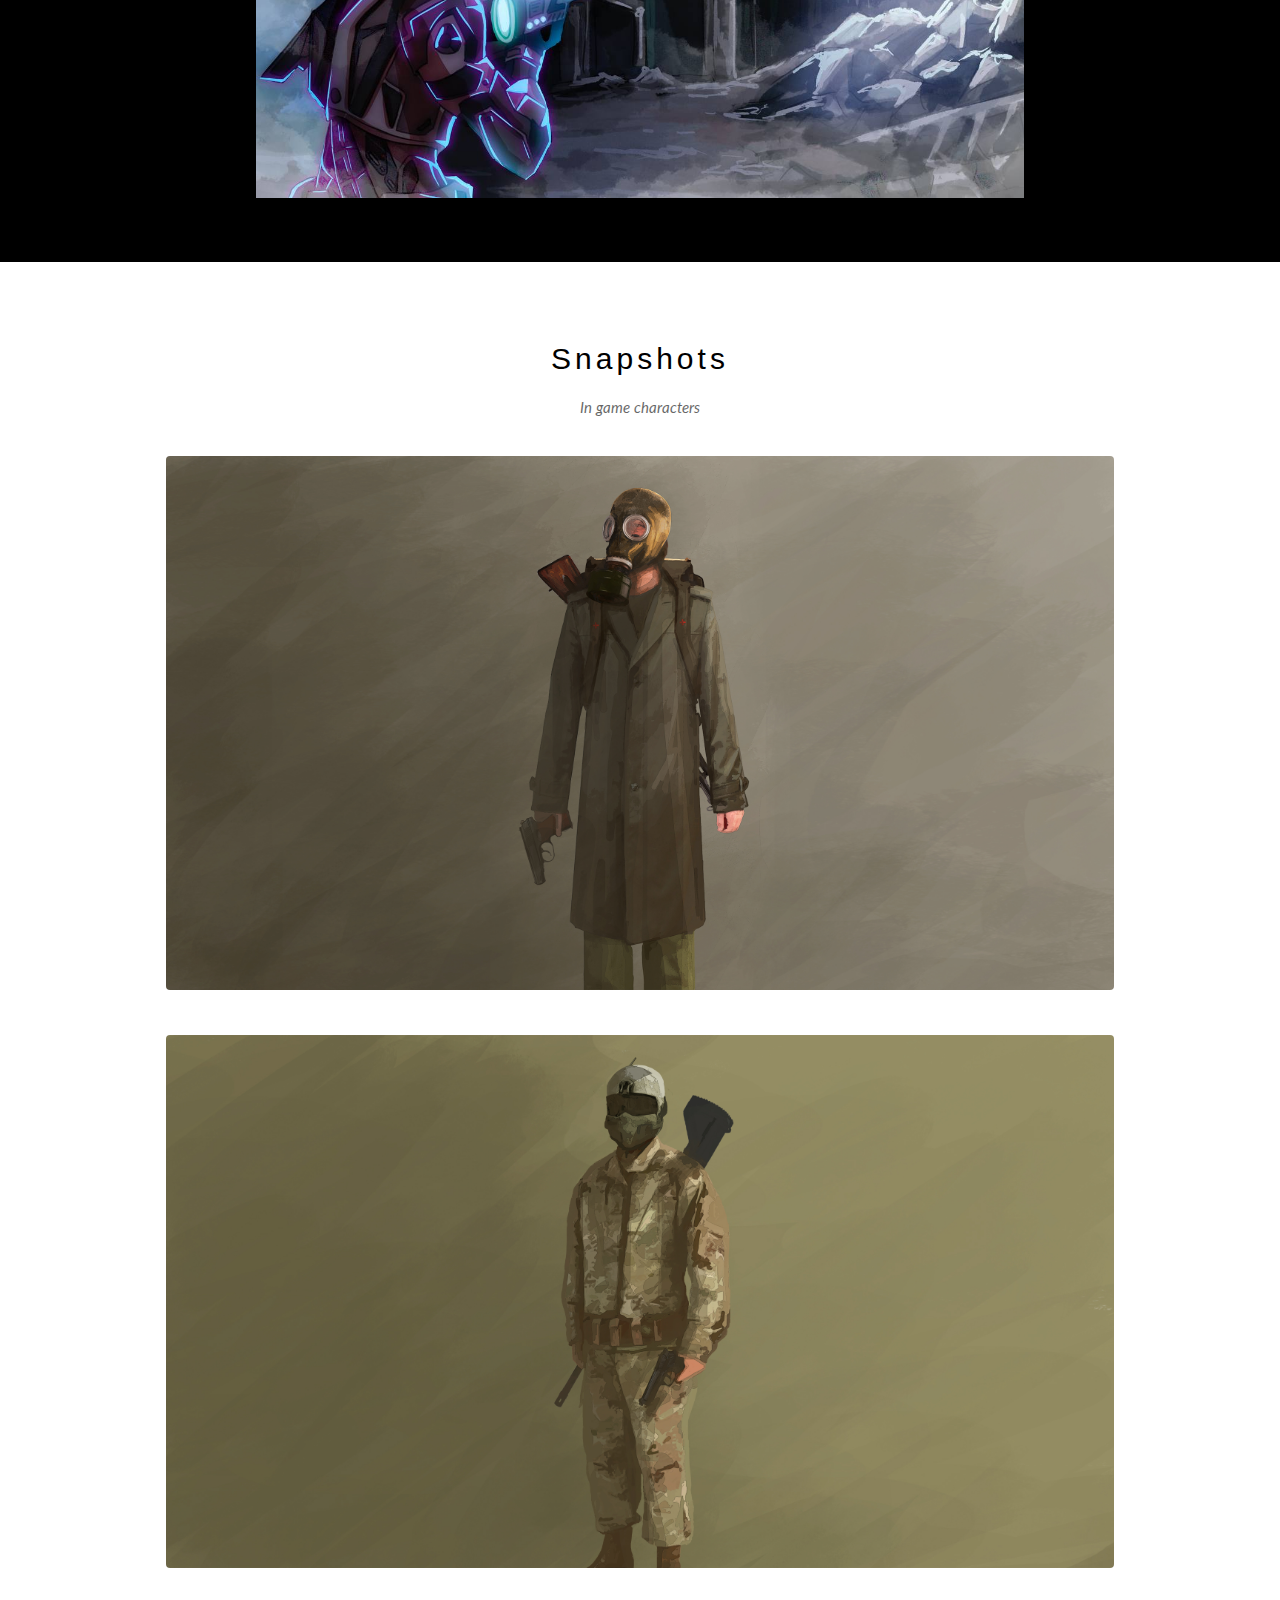
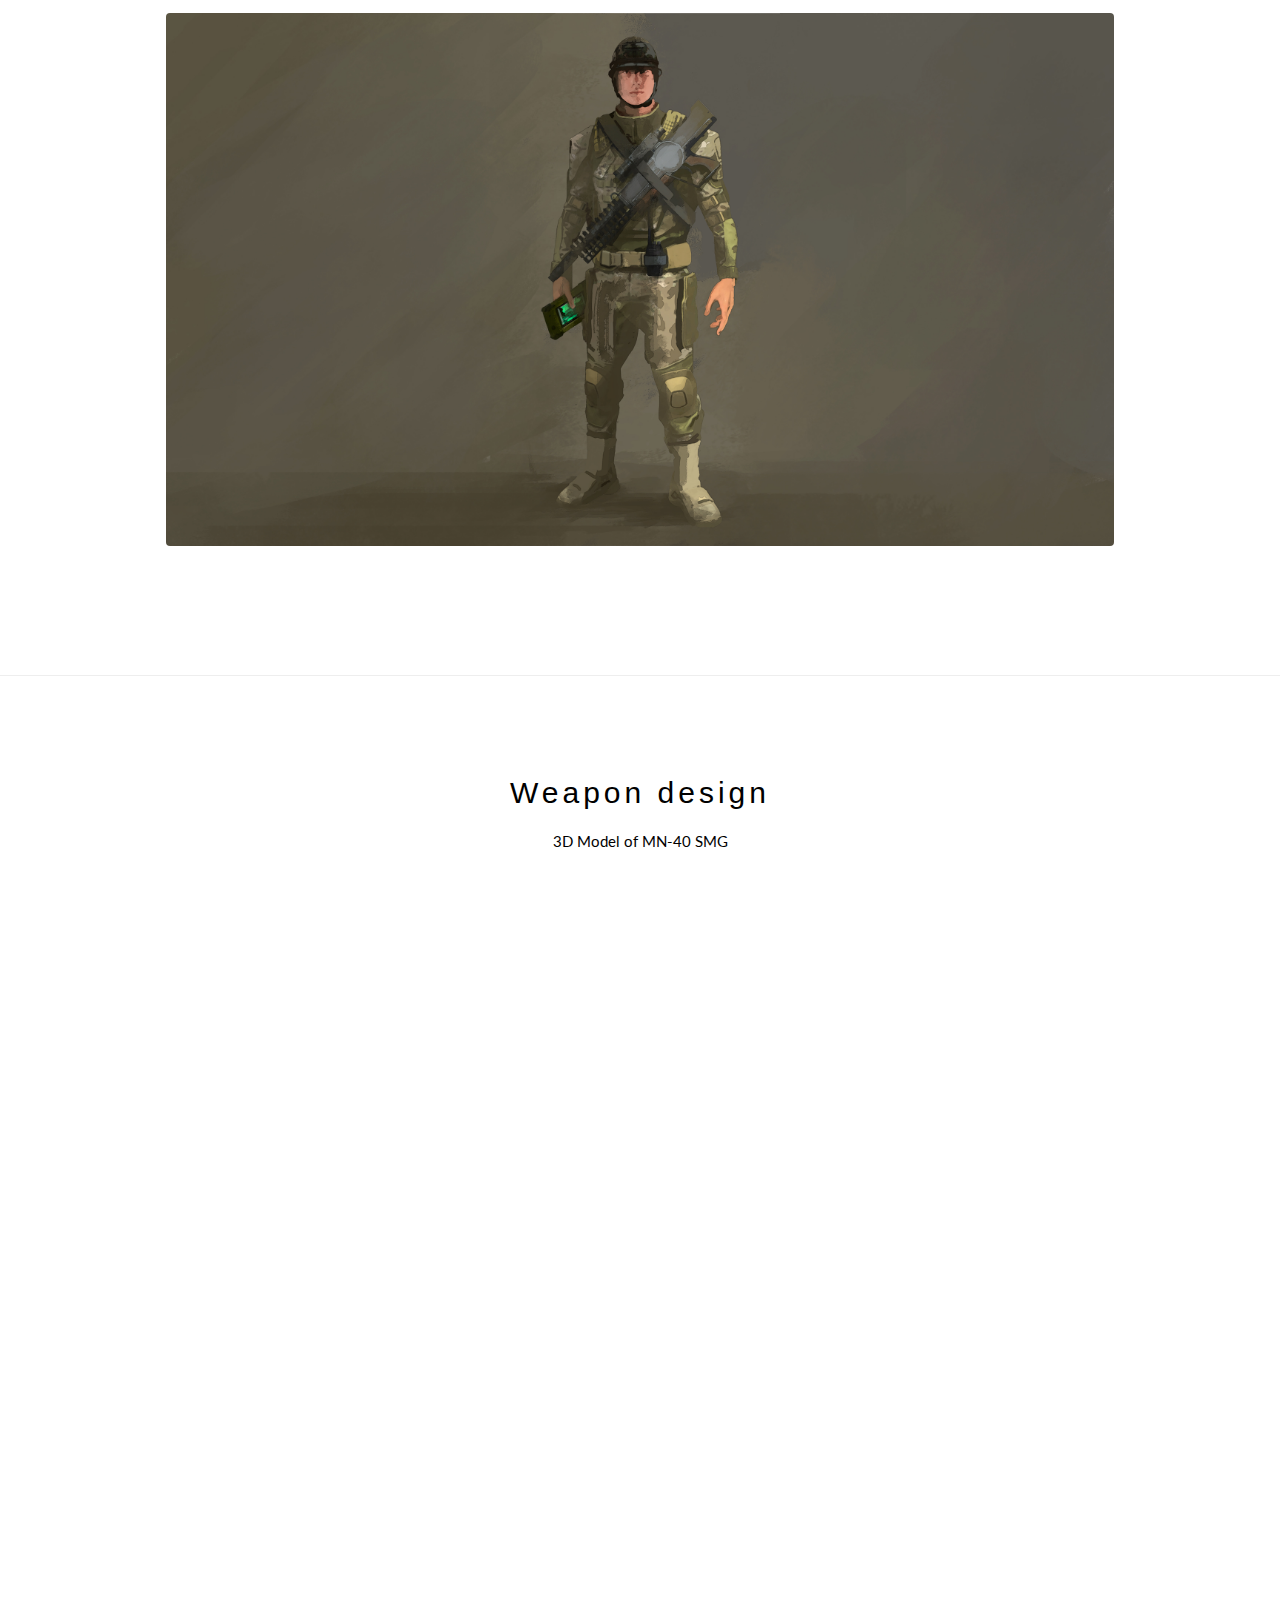
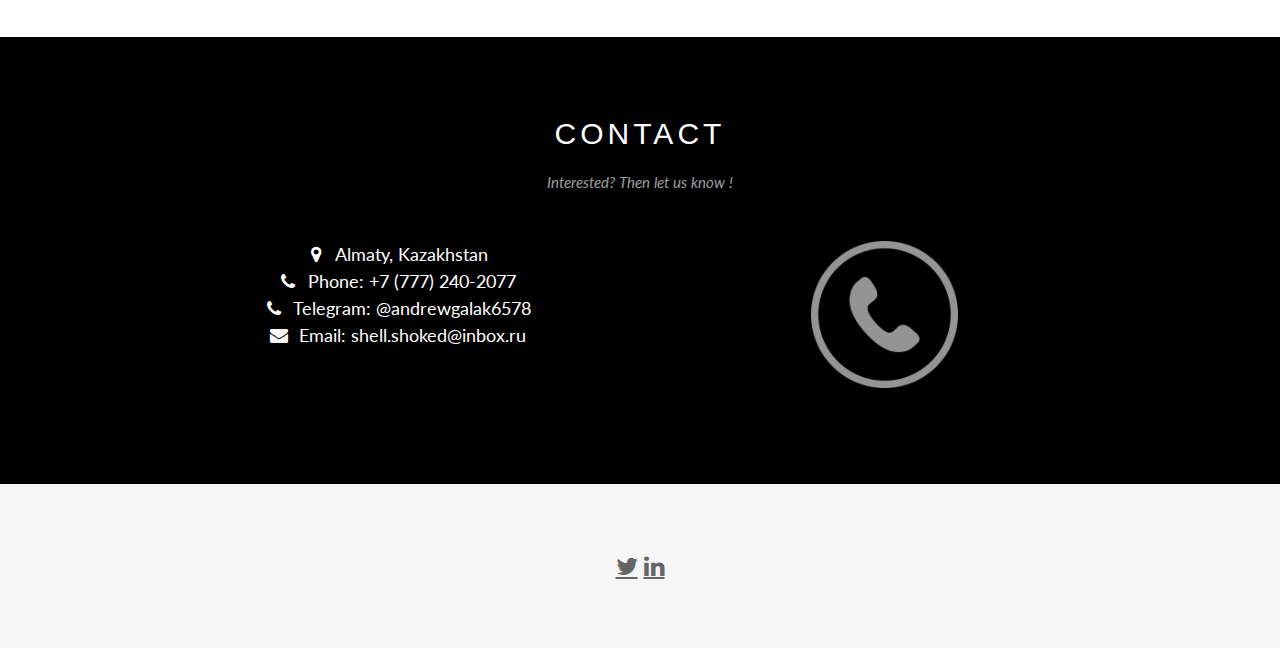
==== commit 6248e13e: "Update index.html" ====
--- a/index.html
+++ b/index.html
@@ -229,11 +229,12 @@
   </div>
   
   
-  <hr>
+<hr>
+  
   
   <div class="w3-container w3-content w3-center w3-padding-64" id="modelka">
     <h2 class="w3-wide">Weapon design</h2>
-    <p>Ohuennoye oruzhiye</p>
+    <p>3D Model of MN-40 SMG</p>
     <div class="sketchfab-embed-wrapper model"> <iframe title="MN-40" frameborder="0" allowfullscreen mozallowfullscreen="true" webkitallowfullscreen="true" allow="autoplay; fullscreen; xr-spatial-tracking" xr-spatial-tracking execution-while-out-of-viewport execution-while-not-rendered web-share width="950px" height="700px" src="https://sketchfab.com/models/c91856d137d2451b8c88929bbae01d5a/embed"> </iframe> </div>  
   </div>
     
